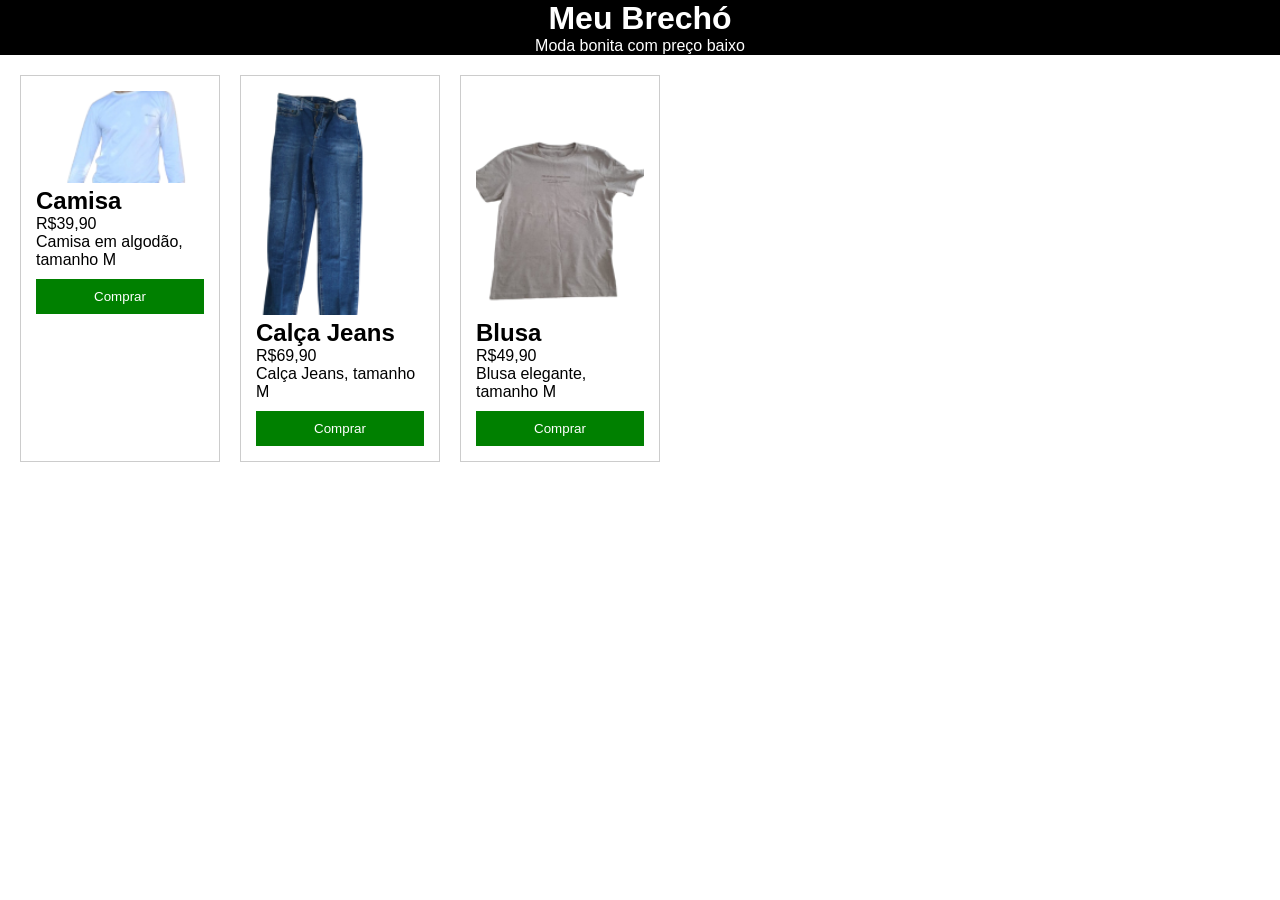
==== index.html @ 6c6f49a9 "Initial commit" ====
<!DOCTYPE html>
<html lang="pt-br">
<head>
    <meta charset="UTF-8">
    <meta name="viewport" content="width=device-width, initial-scale=1.0">
    <link rel="stylesheet" href="style.css">
    <title>Meu-Brechó</title>
</head>

<body>

    <header>
        <h1>Meu Brechó</h1>
        <p>Moda bonita com preço baixo</p>       
    </header>

    <main>
        <section class="produtos">

            <article class="produto">
                <img src="img/camisa.png" alt="">
                <h2>Camisa</h2>
                <p> R$39,90 </p>
                <p>Camisa em algodão, tamanho M</p>

                <button class="btn-comprar">Comprar</button>

            </article>

            <article class="produto">
                <img src="img/calça jeans1.png" alt="">
                <h2>Calça Jeans</h2>
                <p> R$69,90 </p>
                <p>Calça Jeans, tamanho M</p>

                <button class="btn-comprar">Comprar</button>

            </article>

            <article class="produto">
                <img src="img/blusa1.png" alt="">
                <h2>Blusa</h2>
                <p> R$49,90 </p>
                <p>Blusa elegante, tamanho M</p>

                <button class="btn-comprar">Comprar</button>

            </article>

        </section>
    </main>

</body>
</html>
---- style.css ----
*{
    margin: 0;
    padding: 0;
    box-sizing: border-box;
}

body {
    margin: 0;
    font-family: Arial, Helvetica, sans-serif;
}

header {
    background-color: black;
    color: white;
    text-align: center;
}

.produtos {
    padding: 20px;
    display: flex;
    gap: 20px
    ;
}

.produto {
    width: 200px;
    border: 1px solid #ccc;
    padding: 15px;
}
.produto img {
    width: 100%;
}

.btn-comprar {
    background-color: green;
    color: white;
    border: none;
    padding: 10px;

    width: 100%;
    margin-top: 10px;
    cursor: pointer;
}
.btn-comprar:hover {
    background-color: darkgreen;
}
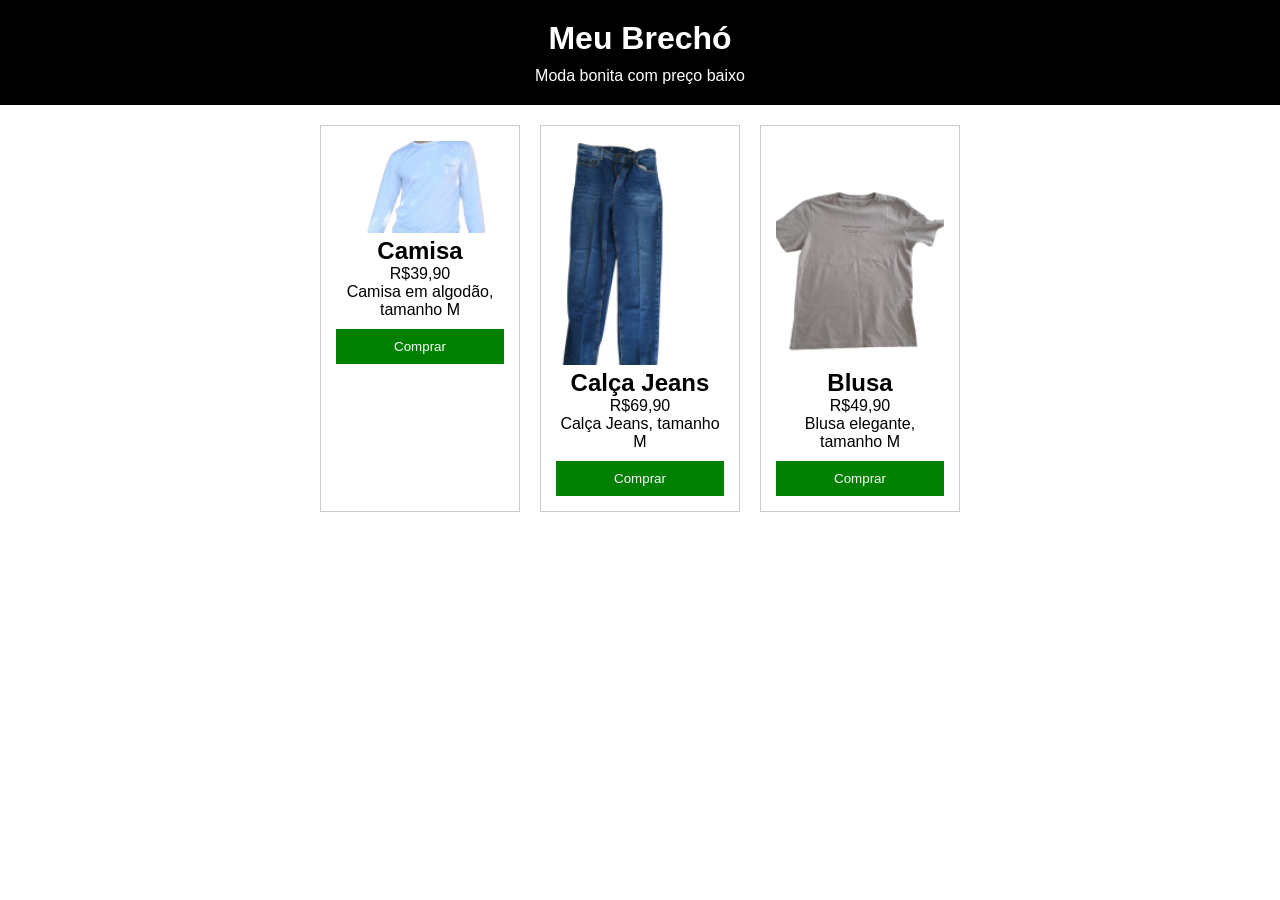
==== commit f39eb9e2: "alteração no codigo" ====
--- a/index.html
+++ b/index.html
@@ -49,6 +49,6 @@
 
         </section>
     </main>
-
+<script src="script.js"></script>
 </body>
 </html>
--- a/style.css
+++ b/style.css
@@ -13,19 +13,24 @@
     background-color: black;
     color: white;
     text-align: center;
+    padding: 20px;
+}
+header p {
+    margin-top: 10px;
 }
 
 .produtos {
     padding: 20px;
     display: flex;
-    gap: 20px
-    ;
+    gap: 20px;
+    justify-content: center;
 }
 
 .produto {
     width: 200px;
     border: 1px solid #ccc;
     padding: 15px;
+    text-align: center;
 }
 .produto img {
     width: 100%;
@@ -36,11 +41,23 @@
     color: white;
     border: none;
     padding: 10px;
-
     width: 100%;
     margin-top: 10px;
     cursor: pointer;
 }
 .btn-comprar:hover {
     background-color: darkgreen;
+}
+
+
+
+
+
+
+
+@media (max-width: 768x) {
+    .produtos {
+        flex-direction: column;
+        align-items: center;
+    }
 }
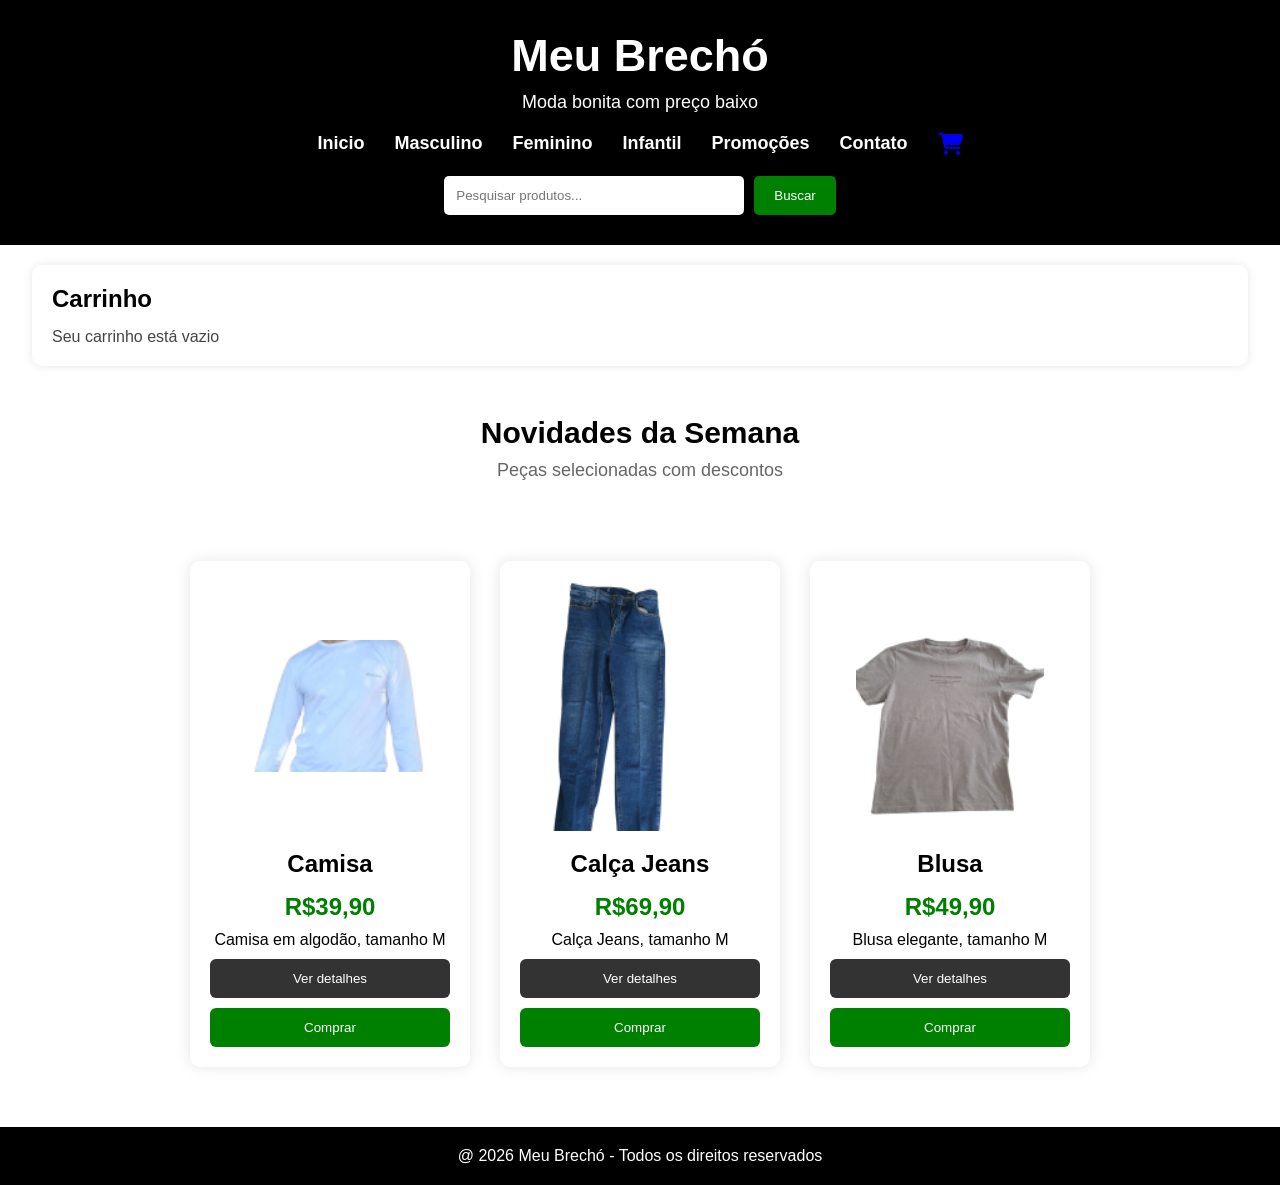
==== commit 65570402: "atualização dos site" ====
--- a/index.html
+++ b/index.html
@@ -4,15 +4,55 @@
     <meta charset="UTF-8">
     <meta name="viewport" content="width=device-width, initial-scale=1.0">
     <link rel="stylesheet" href="style.css">
+
+    <link rel="stylesheet" href="https://cdnjs.cloudflare.com/ajax/libs/font-awesome/6.5.0/css/all.min.css">
+
     <title>Meu-Brechó</title>
 </head>
+
 
 <body>
 
     <header>
         <h1>Meu Brechó</h1>
-        <p>Moda bonita com preço baixo</p>       
+        <p>Moda bonita com preço baixo</p>  
+        
+        <nav>
+            <ul class="menu">
+                <li> <a href="#">Inicio</a> </li>
+                <li> <a href="#">Masculino</a> </li>
+                <li> <a href="#">Feminino</a> </li>
+                <li> <a href="#">Infantil</a> </li>
+                <li> <a href="#">Promoções</a> </li>
+                <li> <a href="#">Contato</a> </li>
+
+                <a href="#">
+                    <i class="fa-solid fa-cart-shopping"></i>
+                </a>
+            </ul>
+        </nav>
+
+        <div class="pesquisar">
+            <input type="text" placeholder="Pesquisar produtos...">
+            <button>Buscar</button>
+        </div>
+
     </header>
+
+    <section class="carrinho">
+        <h2>Carrinho</h2>
+
+        <ul id="lista-carrinho">
+            <li>Seu carrinho está vazio</li>
+        </ul>
+    </section>
+
+
+    <section class="banner">
+        <h2>Novidades da Semana</h2>
+        <p>Peças selecionadas com descontos</p>
+    </section>
+
 
     <main>
         <section class="produtos">
@@ -20,18 +60,22 @@
             <article class="produto">
                 <img src="img/camisa.png" alt="">
                 <h2>Camisa</h2>
-                <p> R$39,90 </p>
+                <p class="preco"> R$39,90 </p>
                 <p>Camisa em algodão, tamanho M</p>
 
-                <button class="btn-comprar">Comprar</button>
+                <button class="btn-detalhes">Ver detalhes</button>
+
+                <button class="btn-comprar">Comprar</button> 
 
             </article>
 
             <article class="produto">
                 <img src="img/calça jeans1.png" alt="">
                 <h2>Calça Jeans</h2>
-                <p> R$69,90 </p>
+                <p class="preco"> R$69,90 </p>
                 <p>Calça Jeans, tamanho M</p>
+
+                <button class="btn-detalhes">Ver detalhes</button>
 
                 <button class="btn-comprar">Comprar</button>
 
@@ -40,8 +84,10 @@
             <article class="produto">
                 <img src="img/blusa1.png" alt="">
                 <h2>Blusa</h2>
-                <p> R$49,90 </p>
+                <p class="preco"> R$49,90 </p>
                 <p>Blusa elegante, tamanho M</p>
+
+                <button class="btn-detalhes">Ver detalhes</button>
 
                 <button class="btn-comprar">Comprar</button>
 
@@ -49,6 +95,26 @@
 
         </section>
     </main>
+
+    <div class="modal">
+        <div class="modal-conteudo">
+            <span class="fechar">&times;</span>
+            <img src="img/camisa.png" alt="Produto">
+            <h2>Camisa</h2>
+            <p class="modal-preco">R$39,90</p>
+            <p>
+                Camisa em algodão premium, confortavel, ideal para o dia dia.
+            </p>
+            <button class="btn-comprar">Comprar agora</button>
+        </div>
+    </div>
+
+
+    <footer>
+        <p>@ 2026 Meu Brechó - Todos os direitos reservados</p>
+    </footer>
+
 <script src="script.js"></script>
+
 </body>
 </html>
--- a/style.css
+++ b/style.css
@@ -13,51 +13,246 @@
     background-color: black;
     color: white;
     text-align: center;
+    padding: 30px;
+}
+header p {
+    margin-top: 10px;
+    font-size: 18px;
+}
+header h1 {
+    font-size: 45px;
+}
+
+nav {
+    margin-top: 20px;    
+}
+
+.menu {
+    list-style: none;
+    display: flex;
+    justify-content: center;
+    gap: 30px;    
+}
+.menu li a {
+    text-decoration: none;
+    color: white;
+    font-size: 18px;
+    font-weight: bold;
+    transition: 0.3s;
+}
+.menu li a:hover {
+    color: #00ff88;
+}
+.menu i {
+    font-size: 22px;
+}
+.menu i:hover {
+    color: #00ff88;
+}
+
+.pesquisar {
+    margin-top: 20px;
+    display: flex;
+    justify-content: center;
+    gap: 10px;    
+}
+.pesquisar input {
+    width: 300px;
+    padding: 12px;
+    border: none;
+    border-radius: 5px;
+    outline: none;
+}
+.pesquisar button {
+    padding: 12px 20px;
+    border: none;
+    background: green;
+    color: white;
+    border-radius: 5px;
+    cursor: pointer;
+}
+.pesquisar button:hover {
+    background: darkgreen;
+}
+
+.produtos {    
+    display: flex;
+    justify-content: center;
+    gap: 30px;
+    padding: 30px;
+    flex-wrap: wrap;
+   
+}
+
+.produto {
+    background: white;
+    width: 280px;
+    border: 12px;
     padding: 20px;
-}
-header p {
-    margin-top: 10px;
-}
-
-.produtos {
-    padding: 20px;
-    display: flex;
-    gap: 20px;
-    justify-content: center;
-}
-
-.produto {
-    width: 200px;
-    border: 1px solid #ccc;
-    padding: 15px;
-    text-align: center;
+    border-radius: 10px;
+    text-align: center;
+    box-shadow: 0 0 15px rgba(0,0,0,0.1);
+    transform: 0.3s;
 }
 .produto img {
     width: 100%;
+    height: 250px;
+    object-fit: contain;
+}
+.produto:hover {
+    transform: translateY(-8px);
+}
+.produto h2 {
+    margin: 15px 0;
+}
+
+.preco {
+    font-size: 24px;
+    font-weight: bold;
+    color: green;
+    margin-bottom: 10px;
 }
 
 .btn-comprar {
     background-color: green;
     color: white;
     border: none;
-    padding: 10px;
-    width: 100%;
-    margin-top: 10px;
-    cursor: pointer;
+    padding: 12px;
+    width: 100%;
+    margin-top: 10px;
+    cursor: pointer;
+    border-radius: 6px;
 }
 .btn-comprar:hover {
     background-color: darkgreen;
 }
-
-
-
-
-
-
-
-@media (max-width: 768x) {
+.btn-detalhes {
+    background: #333;
+    color: white;
+    border: none;
+    padding: 12px;
+    width: 100%;
+    margin-top: 10px;
+    cursor: pointer;
+    border-radius: 6px;
+}
+.btn-detalhes:hover {
+    background: black;
+}
+
+.carrinho {
+    padding: 20px;
+    margin: 20px auto;
+    border-radius: 10px;
+    box-shadow: 0 0 10px rgba(0,0,0,0.1);
+    width: 95%;
+    background-color: white;
+}
+.carrinho h2 {
+    margin-bottom: 15px;    
+}
+
+#lista-carrinho li {
+    color: #444;
+    list-style: none;
+}
+
+.banner {
+    text-align: center;
+    padding: 30px;
+    background: #fff;
+    margin: 20px;
+    border-radius: 10px;
+}
+.banner h2 {
+    font-size: 30px;
+    margin-bottom: 10px;
+}
+.banner p {
+    color: #666;
+    font-size: 18px;
+}
+
+
+.modal {
+    display: none;
+    position: fixed;
+    top: 0;
+    left: 0;
+    width: 100%;
+    height: 100%;
+    background: rgba(0,0,0,0.7);
+}
+.modal-conteudo {
+    background: white;
+    width: 500px;
+    padding: 30px;
+    border-radius: 15px;
+    text-align: center;
+    position: relative;
+    box-shadow: 0 0 20px rgba(0,0,0,0.3);
+}
+.modal-conteudo img {
+    width: 250px;
+    height: 250px;
+    object-fit: contain;
+    margin-bottom: 20px;
+}
+.modal-conteudo h2 {
+    margin-top: 10px;
+    font-size: 28px;
+}
+.modal-preco {
+    color: green;
+    font-size: 28px;
+    font-weight: bold;
+    margin-bottom: 15px;
+}
+.modal-conteudo p {
+    font-size: 16px;
+    color: #555;
+    margin-bottom: 20px;
+}
+
+.fechar {
+    position: absolute;
+    top: 15px;
+    right: 20px;
+    font-size: 30px;
+    cursor: pointer;
+    font-weight: bold;
+}
+.fechar:hover {
+    color: red;
+}
+
+
+
+
+footer {
+    background-color: black;
+    color: white;
+    text-align: center;
+    padding: 20px;
+    margin-top: 30px;
+}
+
+
+
+
+
+
+
+
+
+
+@media (max-width: 768px) {
     .produtos {
         flex-direction: column;
         align-items: center;
     }
+
+    .produto {
+        width: 90%;
+    }
 }
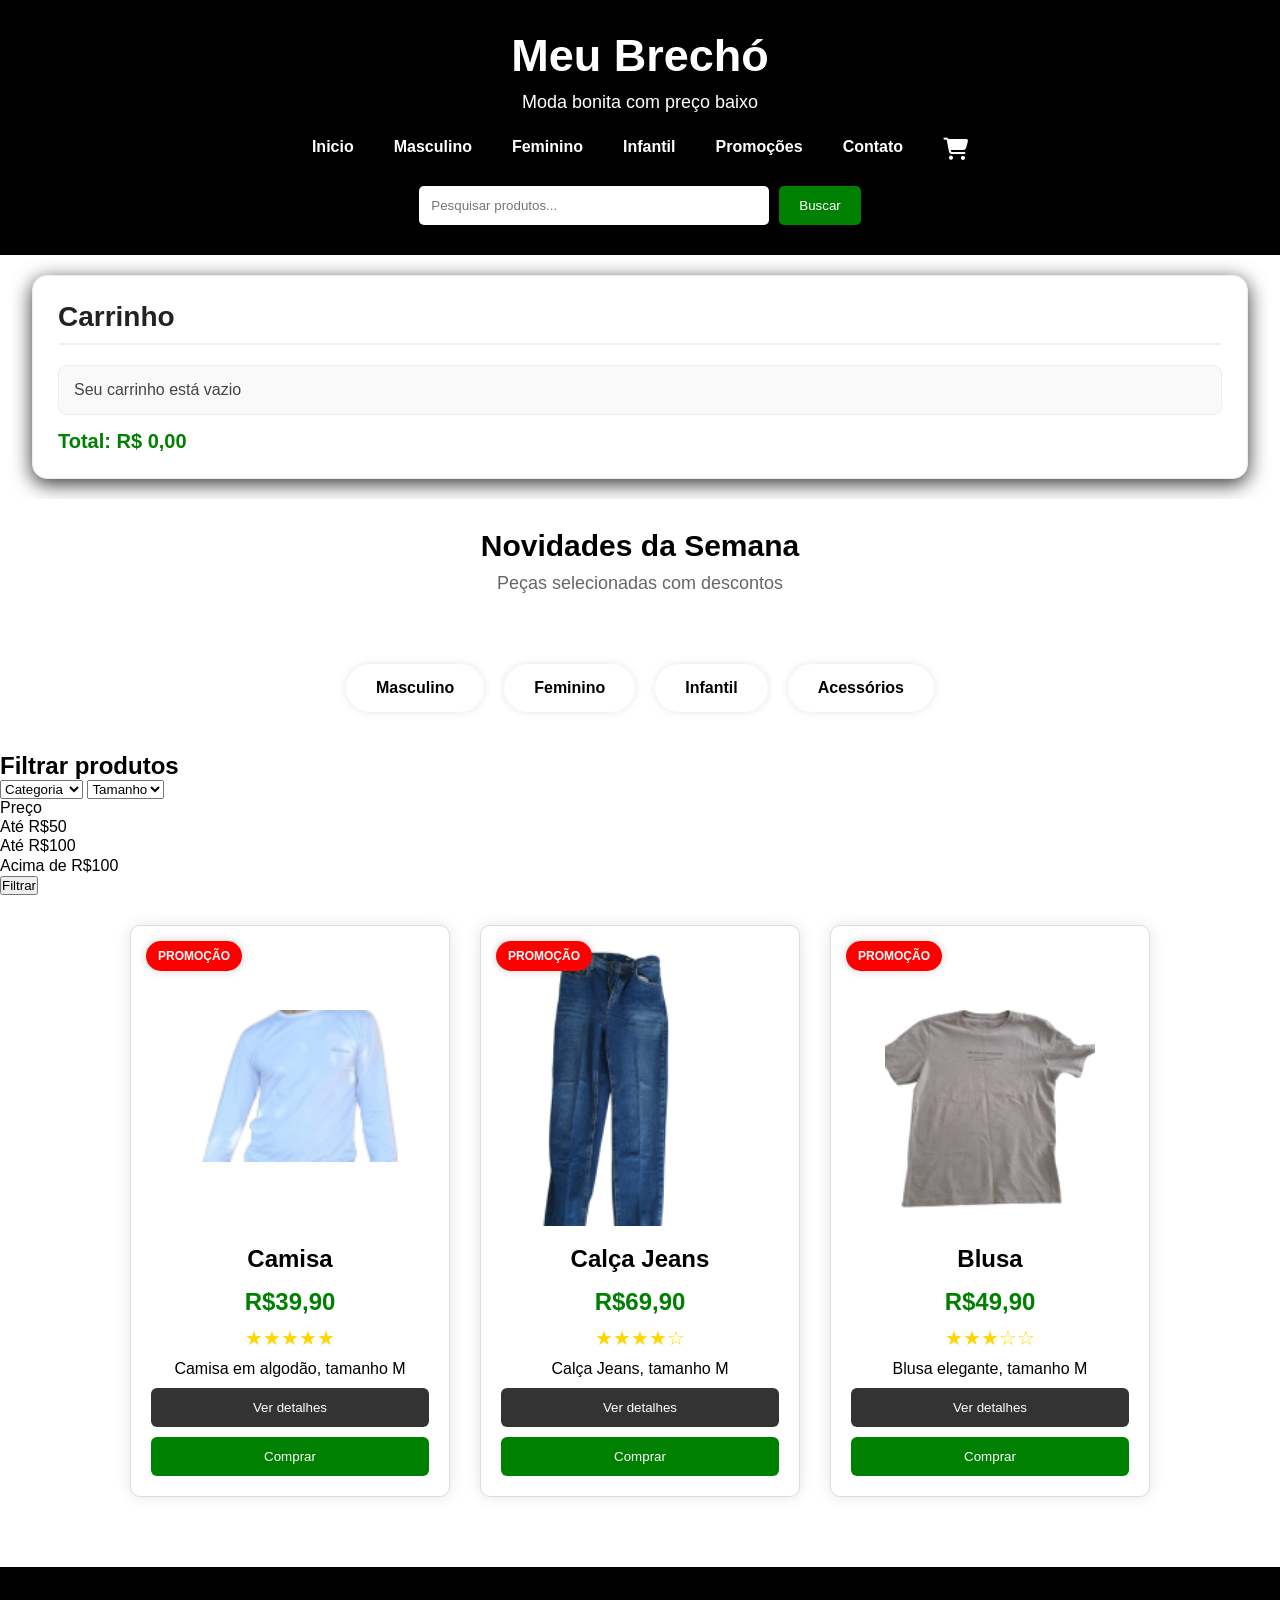
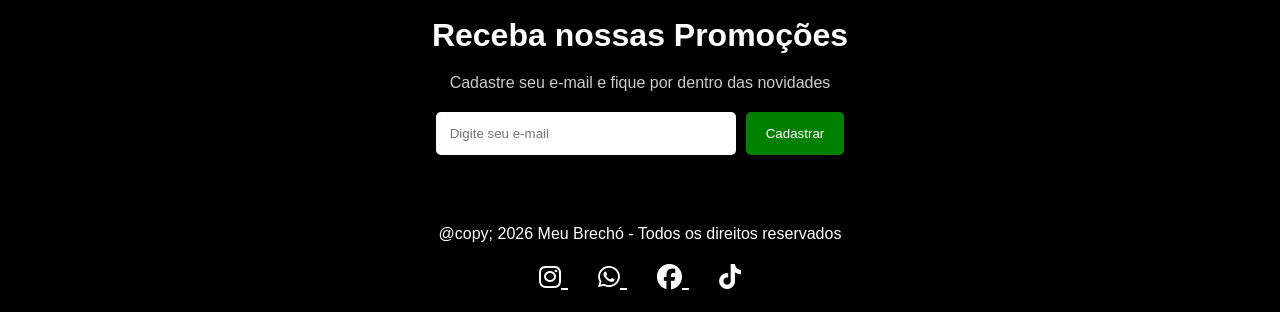
==== commit f21bcc36: "site com nova atualização" ====
--- a/index.html
+++ b/index.html
@@ -26,9 +26,11 @@
                 <li> <a href="#">Promoções</a> </li>
                 <li> <a href="#">Contato</a> </li>
 
-                <a href="#">
-                    <i class="fa-solid fa-cart-shopping"></i>
-                </a>
+                <li>
+                    <a href="#">
+                        <i class="fa-solid fa-cart-shopping"></i>
+                    </a>
+                </li>
             </ul>
         </nav>
 
@@ -45,6 +47,8 @@
         <ul id="lista-carrinho">
             <li>Seu carrinho está vazio</li>
         </ul>
+
+        <p class="total">Total: R$ 0,00</p>
     </section>
 
 
@@ -53,14 +57,63 @@
         <p>Peças selecionadas com descontos</p>
     </section>
 
+    <section class="categorias">
+        <div class="categoria">Masculino</div>
+        <div class="categoria">Feminino</div>
+        <div class="categoria">Infantil</div>
+        <div class="categoria">Acessórios</div>
+    </section>
+
+    <section class="filtros">
+
+        <h2>Filtrar produtos</h2>
+
+        <div class="filtro-box">
+
+            <select>
+                <option>Categoria</option>
+                <option>Masculino</option>
+                <option>Feminino</option>
+                <option>Infantil</option>
+            </select>
+
+            <select>
+                <option>Tamanho</option>
+                <option>P</option>
+                <option>M</option>
+                <option>G</option>
+                <option>GG</option>
+            </select>
+
+            <section>
+                <option>Preço</option>
+                <option>Até R$50</option>
+                <option>Até R$100</option>
+                <option>Acima de R$100</option>
+            </section>
+
+            <button class="btn-filtrar">Filtrar</button>
+
+        </div>
+
+    </section>
+
+
 
     <main>
         <section class="produtos">
 
             <article class="produto">
+
+                <span class="badge">PROMOÇÃO</span>
+
                 <img src="img/camisa.png" alt="">
                 <h2>Camisa</h2>
                 <p class="preco"> R$39,90 </p>
+
+                <div class="avaliacao">
+                    ★★★★★
+                </div>
                 <p>Camisa em algodão, tamanho M</p>
 
                 <button class="btn-detalhes">Ver detalhes</button>
@@ -70,9 +123,17 @@
             </article>
 
             <article class="produto">
+
+                <span class="badge">PROMOÇÃO</span>
+
                 <img src="img/calça jeans1.png" alt="">
                 <h2>Calça Jeans</h2>
                 <p class="preco"> R$69,90 </p>
+
+                 <div class="avaliacao">
+                    ★★★★☆
+                </div>
+
                 <p>Calça Jeans, tamanho M</p>
 
                 <button class="btn-detalhes">Ver detalhes</button>
@@ -82,9 +143,17 @@
             </article>
 
             <article class="produto">
+
+                <span class="badge">PROMOÇÃO</span>
+
                 <img src="img/blusa1.png" alt="">
                 <h2>Blusa</h2>
                 <p class="preco"> R$49,90 </p>
+
+                 <div class="avaliacao">
+                    ★★★☆☆
+                </div>
+
                 <p>Blusa elegante, tamanho M</p>
 
                 <button class="btn-detalhes">Ver detalhes</button>
@@ -110,8 +179,28 @@
     </div>
 
 
+    <section class="newsletter">
+        <h2>Receba nossas Promoções</h2>
+        <p>Cadastre seu e-mail e fique por dentro das novidades</p>
+
+        <div class="newsletter-box">
+            <input type="email" placeholder="Digite seu e-mail">
+            <button>Cadastrar</button>            
+        </div>
+
+    </section>
+
+
     <footer>
-        <p>@ 2026 Meu Brechó - Todos os direitos reservados</p>
+        <p>@copy; 2026 Meu Brechó - Todos os direitos reservados</p>
+
+        <div class="redes-sociais">
+            <a href="#"> <i class="fa-brands fa-instagram"></i> </a>
+            <a href="#"> <i class="fa-brands fa-whatsapp"></i> </a>
+            <a href="#"> <i class="fa-brands fa-facebook"></i> </a>
+            <a href="#"> <i class="fa-brands fa-tiktok"></i> </a>
+        </div>
+
     </footer>
 
 <script src="script.js"></script>
--- a/style.css
+++ b/style.css
@@ -31,12 +31,13 @@
     list-style: none;
     display: flex;
     justify-content: center;
-    gap: 30px;    
+    gap: 40px;  
+    margin: 25px;  
 }
 .menu li a {
     text-decoration: none;
     color: white;
-    font-size: 18px;
+    font-size: 16px;
     font-weight: bold;
     transition: 0.3s;
 }
@@ -57,7 +58,7 @@
     gap: 10px;    
 }
 .pesquisar input {
-    width: 300px;
+    width: 350px;
     padding: 12px;
     border: none;
     border-radius: 5px;
@@ -86,17 +87,18 @@
 
 .produto {
     background: white;
-    width: 280px;
-    border: 12px;
+    position: relative;
+    width: 320px;
+    border: 1px solid #ddd;
     padding: 20px;
     border-radius: 10px;
     text-align: center;
     box-shadow: 0 0 15px rgba(0,0,0,0.1);
-    transform: 0.3s;
+    transition: 0.3s;
 }
 .produto img {
     width: 100%;
-    height: 250px;
+    height: 280px;
     object-fit: contain;
 }
 .produto:hover {
@@ -104,6 +106,64 @@
 }
 .produto h2 {
     margin: 15px 0;
+}
+
+.badge {
+    position: absolute;
+    top: 15px;
+    left: 15px;
+    background: red;
+    color: white;
+    padding: 8px 12px;
+    font-size: 12px;
+    font-weight: bold;
+    border-radius: 20px;
+    box-shadow: 0 0 8px rgba(0,0,0,0.2);
+}
+
+.avaliacao {
+    color: gold;
+    font-size: 20px;
+    margin-bottom: 10px;
+}
+
+.newsletter {
+    background: black;
+    color: white;
+    text-align: center;
+    padding: 50px 20px;
+    margin-top: 40px;
+}
+.newsletter h2 {
+    font-size: 32px;
+    margin-bottom: 20px;
+}
+.newsletter p {
+    margin-bottom: 20px;
+    color: #ccc;
+}
+.newsletter-box {
+    display: flex;
+    justify-content: center;
+    gap: 10px;
+    flex-wrap: wrap;
+}
+.newsletter-box input {
+    width: 300px;
+    padding: 14px;
+    border: none;
+    border-radius: 5px;
+}
+.newsletter-box button {
+    padding: 14px 20px;
+    border: none;
+    background: green;
+    color: white;
+    border-radius: 5px;
+    cursor: pointer;
+}
+.newsletter-box button:hover {
+    background: darkgreen;
 }
 
 .preco {
@@ -141,20 +201,43 @@
 }
 
 .carrinho {
-    padding: 20px;
+    padding: 25px;
     margin: 20px auto;
-    border-radius: 10px;
-    box-shadow: 0 0 10px rgba(0,0,0,0.1);
+    border-radius: 15px;
+    box-shadow: 0 5px 20px rgba(0,0,0,0.8);
     width: 95%;
-    background-color: white;
+    background: white;
+    border: 1px solid #eee;
 }
 .carrinho h2 {
-    margin-bottom: 15px;    
+    margin-bottom: 20px;    
+    font-size: 28px;
+    color: #222;
+    border-bottom: 2px solid #f2f2f2;
+    padding-bottom: 10px;
+}
+
+#lista-carrinho {
+    display: flex;
+    flex-direction: column;
+    gap: 12px;
 }
 
 #lista-carrinho li {
     color: #444;
     list-style: none;
+    padding: 15px;
+    background: #f9f9f9;
+    border-radius: 8px;
+    border: 1px solid #eee;
+    font-size: 16px;
+}
+
+.total {
+    margin-top: 15px;
+    font-size: 20px;
+    font-weight: bold;
+    color: green;
 }
 
 .banner {
@@ -171,6 +254,29 @@
 .banner p {
     color: #666;
     font-size: 18px;
+}
+
+.categoria {
+    background: white;
+    padding: 15px 30px;
+    border-radius: 30px;
+    font-weight: bold;
+    cursor: pointer;
+    box-shadow: 0 0 8px rgba(0,0,0,0.1);
+    transition: 0.3s;
+}
+.categoria:hover {
+    background: black;
+    color: white;
+    transform: scale(1.05);
+}
+.categorias {
+    display: flex;
+    justify-content: center;
+    gap: 20px;
+    padding: 20px;
+    flex-wrap: wrap;
+    margin-bottom: 20px;
 }
 
 
@@ -182,35 +288,44 @@
     width: 100%;
     height: 100%;
     background: rgba(0,0,0,0.7);
+   
+    justify-content: center;
+    align-items: center;
+
+    padding: 20px;
 }
 .modal-conteudo {
     background: white;
-    width: 500px;
-    padding: 30px;
-    border-radius: 15px;
-    text-align: center;
-    position: relative;
-    box-shadow: 0 0 20px rgba(0,0,0,0.3);
+    width: 90%;
+    max-width: 500px;
+    padding: 35px;
+    border-radius: 20px;
+    text-align: center;
+    position: relative;  
+    box-shadow: 0 10px 30px rgba(0,0,0,0.25);      
 }
 .modal-conteudo img {
-    width: 250px;
-    height: 250px;
+    width: 100%;
+    max-width: 280px;
+    height: 280px;
     object-fit: contain;
     margin-bottom: 20px;
 }
 .modal-conteudo h2 {
     margin-top: 10px;
-    font-size: 28px;
+    font-size: 32px;
+    color: #222;
 }
 .modal-preco {
     color: green;
-    font-size: 28px;
-    font-weight: bold;
-    margin-bottom: 15px;
+    font-size: 32px;
+    font-weight: bold;
+    margin-bottom: 15px 0;
 }
 .modal-conteudo p {
-    font-size: 16px;
-    color: #555;
+    font-size: 17px;
+    color: #666;
+    line-height: 1.6;
     margin-bottom: 20px;
 }
 
@@ -218,12 +333,14 @@
     position: absolute;
     top: 15px;
     right: 20px;
-    font-size: 30px;
-    cursor: pointer;
-    font-weight: bold;
+    font-size: 32px;
+    cursor: pointer;
+    font-weight: bold;
+    color: #444;
 }
 .fechar:hover {
     color: red;
+    transform: scale(1.2);
 }
 
 
@@ -234,7 +351,19 @@
     color: white;
     text-align: center;
     padding: 20px;
-    margin-top: 30px;
+    margin-top: 0px;
+}
+.redes-sociais {
+    margin-top: 20px;
+}
+.redes-sociais a {
+    color: white;
+    font-size: 25px;
+    margin: 0 15px;
+    transition: 0.3s;
+}
+.redes-sociais a:hover {
+    color: #00ff88;
 }
 
 
@@ -255,4 +384,56 @@
     .produto {
         width: 90%;
     }
-}+}
+
+
+@media (max-width: 600px) {
+
+    .modal-conteudo {
+        width: 95;
+        padding: 20px;
+        border-radius: 15px;
+    }
+
+    .modal-conteudo img {
+        width: 100%;
+        max-width: 220px;
+        height: 220px;
+    }
+
+    .modal-conteudo h2 {
+        font-size: 24px;
+    }
+
+    .modal-conteudo p {
+        font-size: 15px;
+        line-height: 1.5;
+    }
+
+    .btn-comprar {
+        padding: 14px;
+        font-size: 16px;
+    }
+
+    .fechar {
+        font-size: 28px;
+        top: 10px;
+        right: 15px;
+    }
+}
+
+
+
+
+
+ @keyframes aparecer {
+        from {
+            opacity: 0;
+            transform: scale(0.8);
+        }
+
+        to {
+            opacity: 1;
+            transform: scale(1);
+        }
+    }
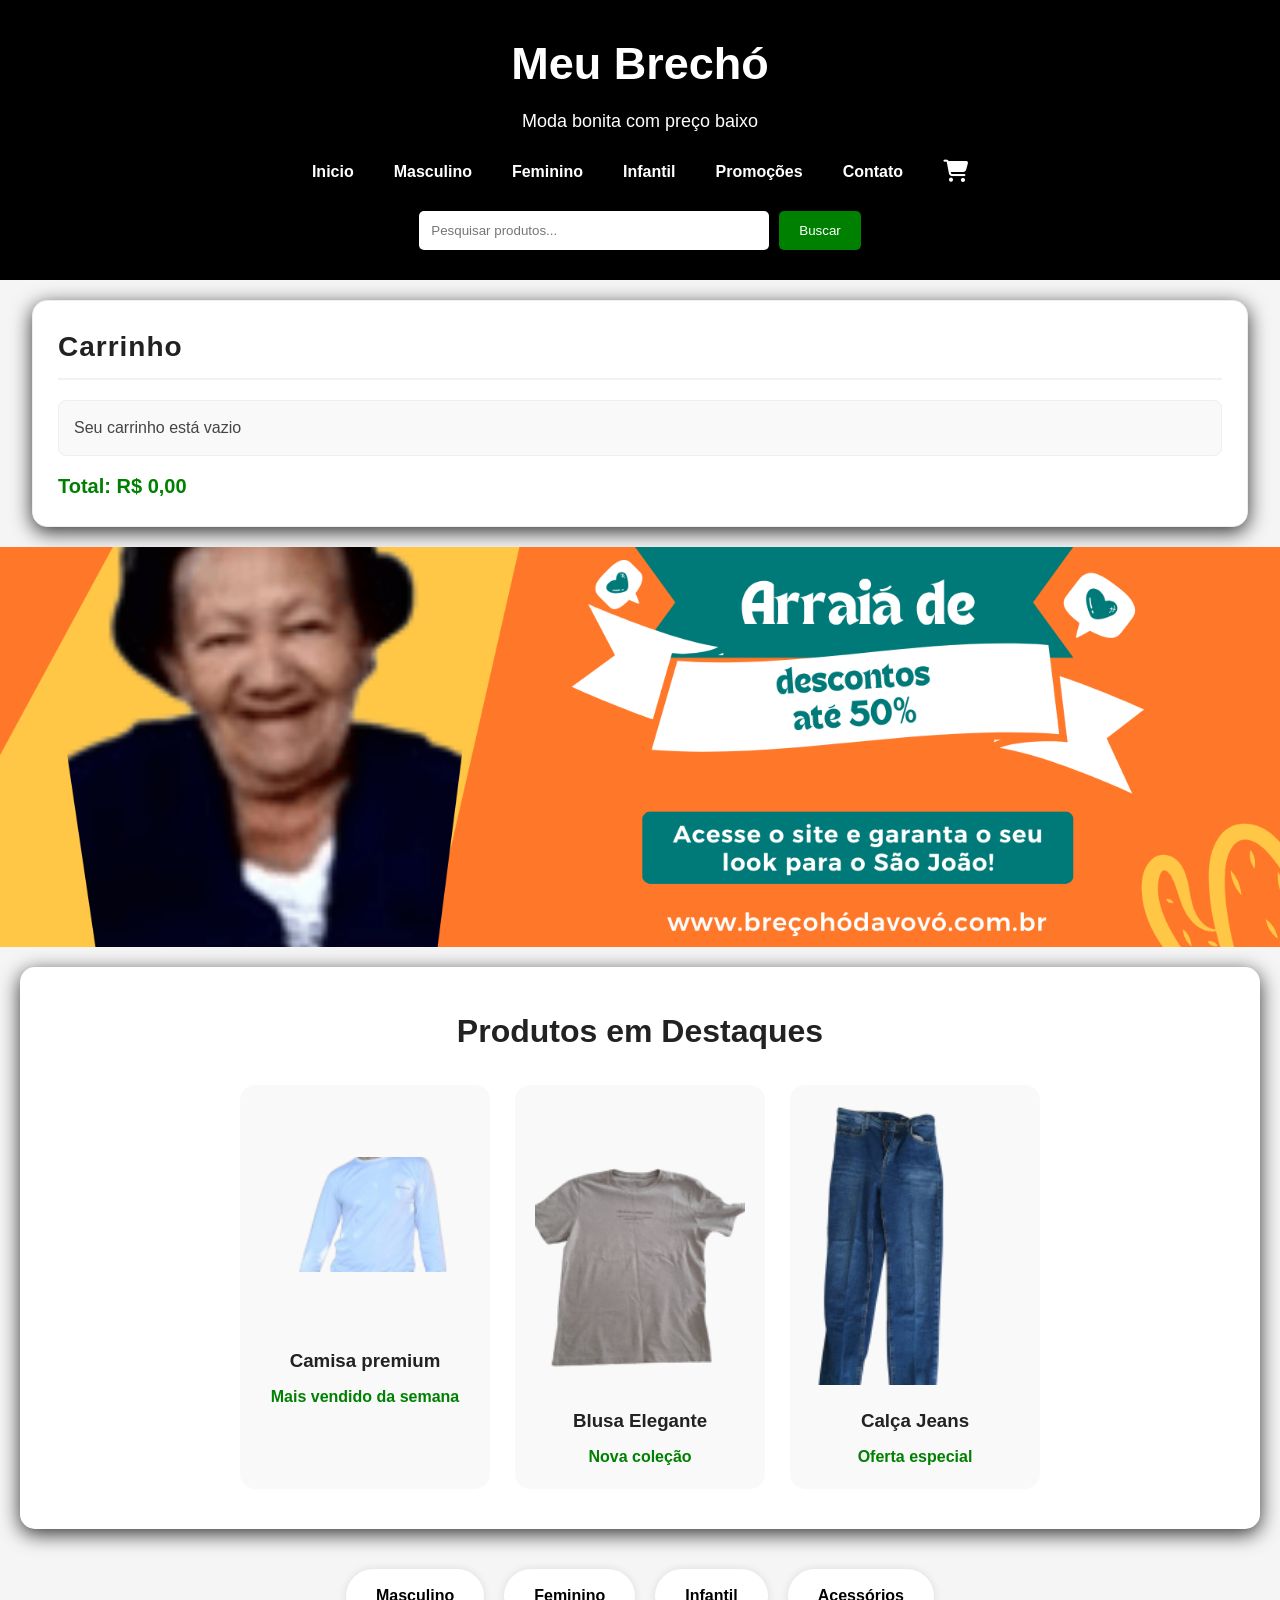
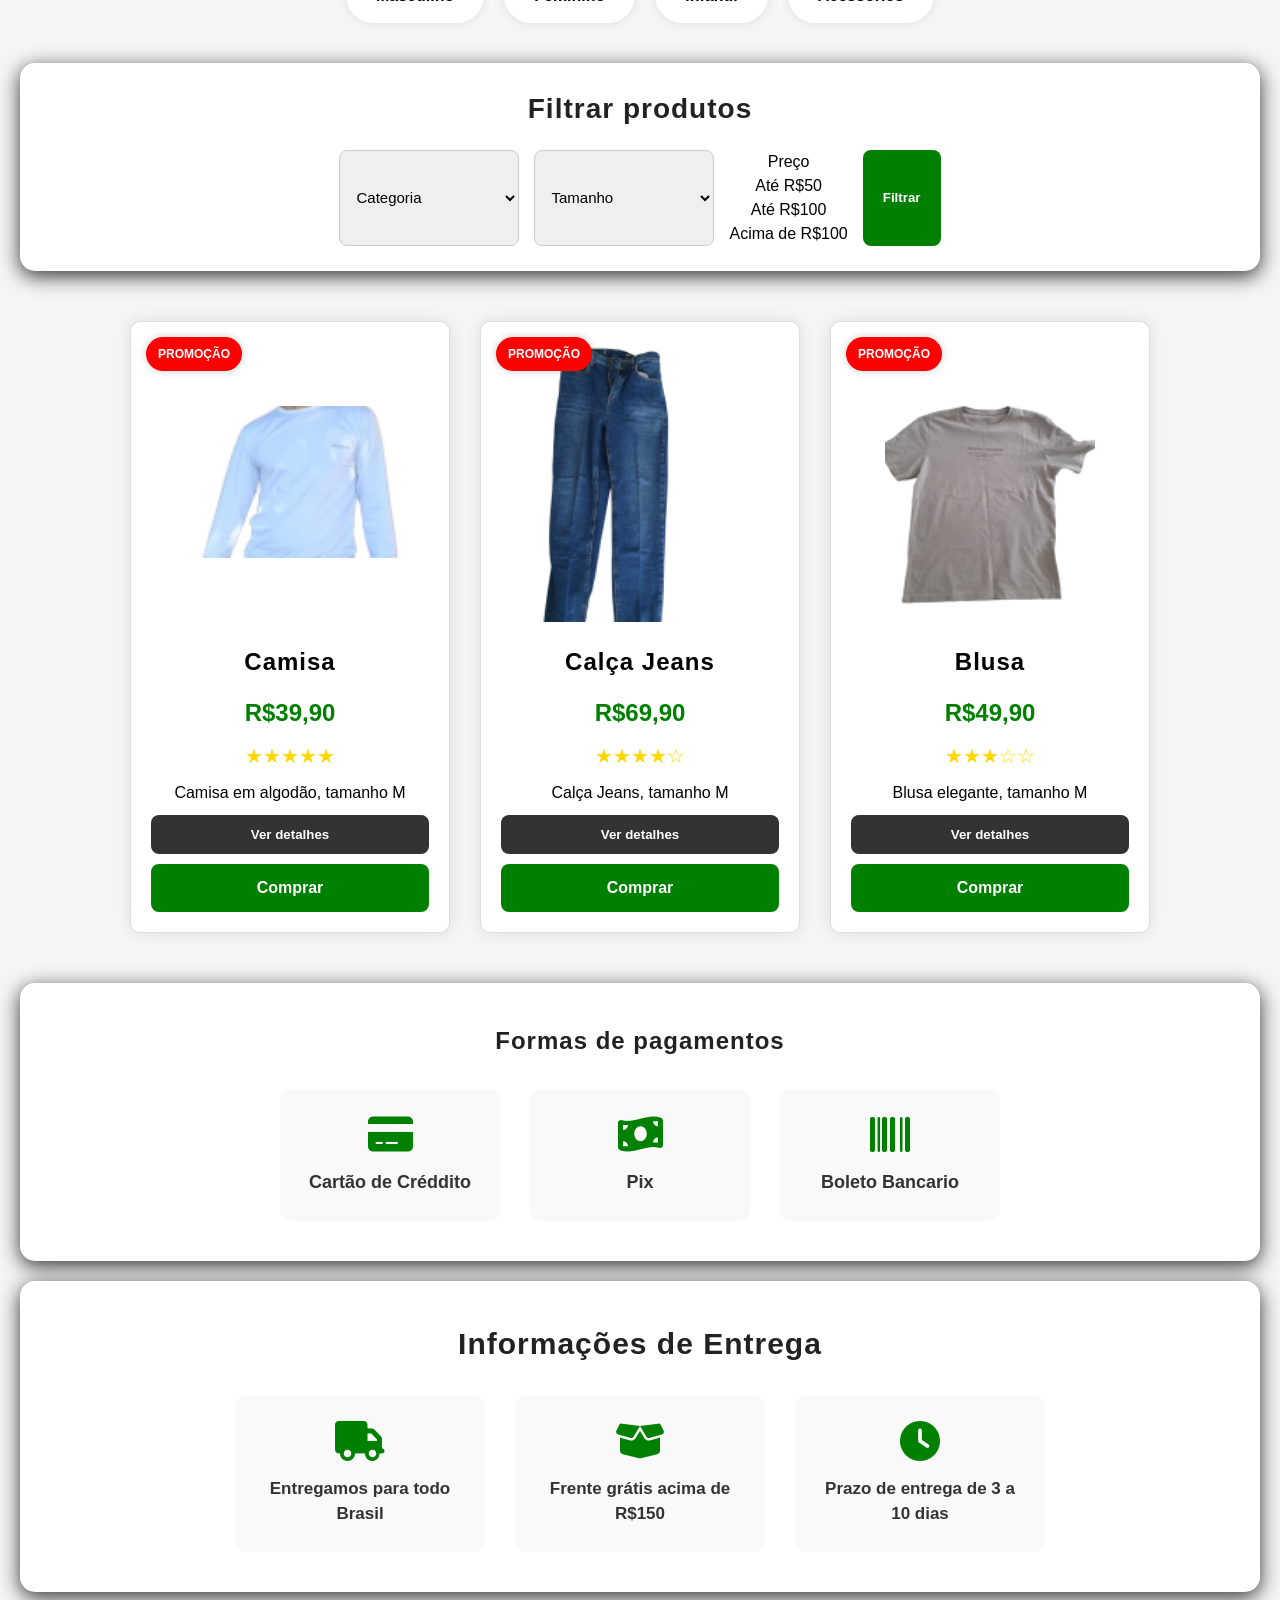
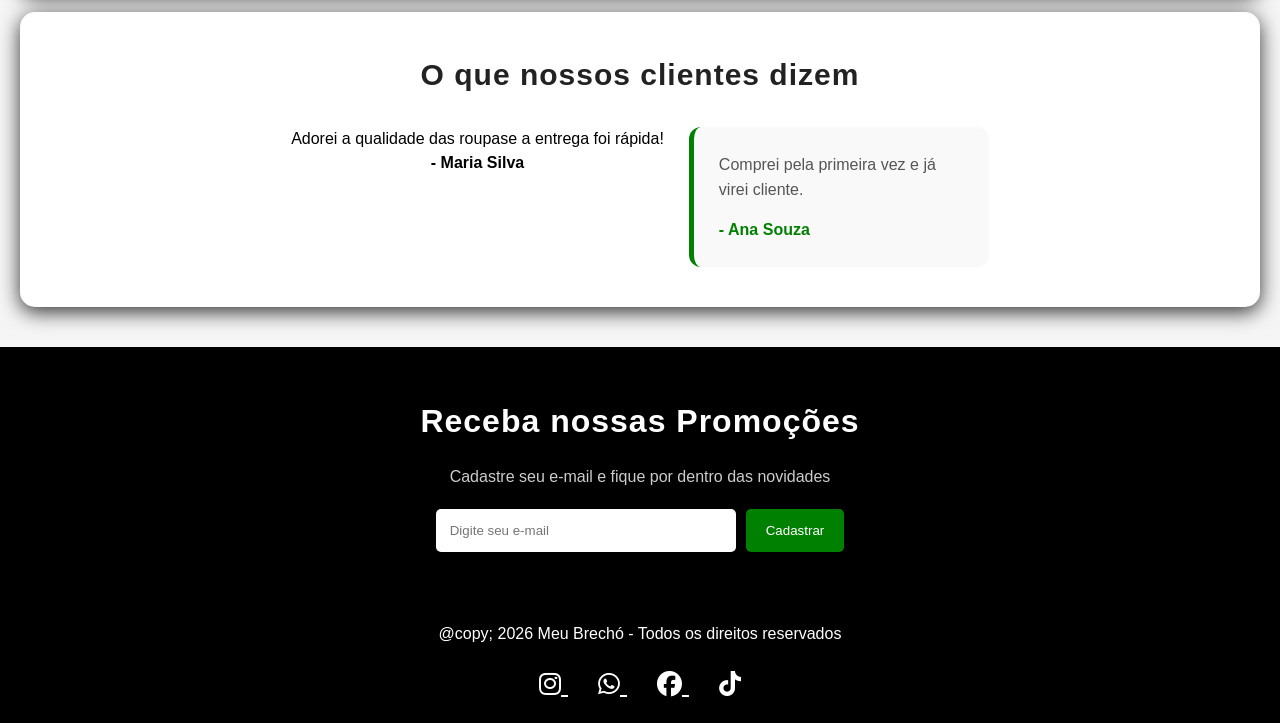
==== commit 77967101: "att 27 de junho" ====
--- a/index.html
+++ b/index.html
@@ -30,16 +30,20 @@
                     <a href="#">
                         <i class="fa-solid fa-cart-shopping"></i>
                     </a>
+
                 </li>
+
             </ul>
         </nav>
 
         <div class="pesquisar">
             <input type="text" placeholder="Pesquisar produtos...">
+
             <button>Buscar</button>
         </div>
 
-    </header>
+    </header>    
+    
 
     <section class="carrinho">
         <h2>Carrinho</h2>
@@ -53,9 +57,44 @@
 
 
     <section class="banner">
-        <h2>Novidades da Semana</h2>
-        <p>Peças selecionadas com descontos</p>
-    </section>
+
+        <div class="slides">
+
+            <img src="img/banner1.png" class="slide ativo" alt="Banner 1">
+            <img src="img/banner2.png" class="slede" alt="Banner 2">
+            <img src="img/banner3.png" class="slede" alt="Banner 3"> 
+            <img src="img/1.png" class="slide" alt="Banner 4">           
+
+        </div>       
+        
+    </section>
+
+    <section class="destaques">
+        <h2>Produtos em Destaques</h2>
+        <div class="destaques-box">
+
+            <div class="destaque-item">
+                <img src="img/camisa.png" alt="Camisa">
+                <h3>Camisa premium</h3>
+                <p>Mais vendido da semana</p>
+            </div>
+
+            <div class="destaque-item">
+                <img src="img/blusa1.png" alt="Blusa">
+                <h3>Blusa Elegante</h3>
+                <p>Nova coleção</p>
+            </div>
+
+            <div class="destaque-item">
+                <img src="img/calça jeans1.png" alt="Calça Jeans">
+                <h3>Calça Jeans</h3>
+                <p>Oferta especial</p>
+            </div>
+
+        </div>
+    </section>
+
+
 
     <section class="categorias">
         <div class="categoria">Masculino</div>
@@ -103,7 +142,7 @@
     <main>
         <section class="produtos">
 
-            <article class="produto">
+            <article class="produto" data-id="1">
 
                 <span class="badge">PROMOÇÃO</span>
 
@@ -118,11 +157,12 @@
 
                 <button class="btn-detalhes">Ver detalhes</button>
 
-                <button class="btn-comprar">Comprar</button> 
+                
+                <a href="carrinho.html" class="btn-comprar">Comprar</a>
 
             </article>
 
-            <article class="produto">
+            <article class="produto" data-id="2">
 
                 <span class="badge">PROMOÇÃO</span>
 
@@ -138,11 +178,11 @@
 
                 <button class="btn-detalhes">Ver detalhes</button>
 
-                <button class="btn-comprar">Comprar</button>
+                <a href="carrinho.html" class="btn-comprar">Comprar</a>
 
             </article>
 
-            <article class="produto">
+            <article class="produto" data-id="3">
 
                 <span class="badge">PROMOÇÃO</span>
 
@@ -158,12 +198,90 @@
 
                 <button class="btn-detalhes">Ver detalhes</button>
 
-                <button class="btn-comprar">Comprar</button>
+                <a href="carrinho.html" class="btn-comprar">Comprar</a>
 
             </article>
 
         </section>
     </main>
+
+
+    <section class="pagamentos">
+
+        <h2>Formas de pagamentos</h2>
+
+        
+        <div class="pagamento-box">
+
+            <div class="pagamento-item">
+                <i class="fa-solid fa-credit-card"></i>
+                <p>Cartão de Créddito</p>
+            </div>
+
+            <div class="pagamento-item">
+                <i class="fa-solid fa-money-bill-wave"></i>
+                <p>Pix</p>
+            </div>
+
+            <div class="pagamento-item">
+                <i class="fa-solid fa-barcode"></i>
+                <p>Boleto Bancario</p>
+            </div>
+
+
+
+        </div>
+
+    </section>
+
+
+    <section class="entrega">
+
+        <h2>Informações de Entrega</h2>
+
+        <div class="entrega-box">
+
+            <div class="entrega-item">
+                <i class="fa-solid fa-truck"></i>
+                <p>Entregamos para todo Brasil</p>
+            </div>
+
+            <div class="entrega-item">
+                <i class="fa-solid fa-box-open"></i>
+                <p>Frente grátis acima de R$150</p>
+            </div>
+
+            <div class="entrega-item">
+                <i class="fa-solid fa-clock"></i>
+                <p>Prazo de entrega de 3 a 10 dias</p>
+            </div>
+
+        </div>
+
+    </section>
+
+
+    <section class="depoimentos">
+
+        <h2>O que nossos clientes dizem</h2>
+
+        <div class="depoimentos-box">
+
+            <div depoimento-item>
+                <p>Adorei a qualidade das roupase a entrega foi rápida!</p>
+                <h4>- Maria Silva</h4>
+            </div>
+
+            <div class="depoimento-item">
+                <p>Comprei pela primeira vez e já virei cliente.</p>
+                <h4>- Ana Souza</h4>
+            </div>
+
+        </div>
+
+    </section>
+
+
 
     <div class="modal">
         <div class="modal-conteudo">
--- a/style.css
+++ b/style.css
@@ -7,6 +7,9 @@
 body {
     margin: 0;
     font-family: Arial, Helvetica, sans-serif;
+
+    background: #f5f5f5;
+    line-height: 1.5;
 }
 
 header {
@@ -102,9 +105,12 @@
     object-fit: contain;
 }
 .produto:hover {
-    transform: translateY(-8px);
+    transform: translateY(-8px) scale(1.02);
 }
 .produto h2 {
+    font-weight: bold;
+    letter-spacing: 1px;
+
     margin: 15px 0;
 }
 
@@ -135,6 +141,9 @@
     margin-top: 40px;
 }
 .newsletter h2 {
+    font-weight: bold;
+    letter-spacing: 1px;
+
     font-size: 32px;
     margin-bottom: 20px;
 }
@@ -174,6 +183,11 @@
 }
 
 .btn-comprar {
+
+    display: block;
+    text-decoration: none;
+    text-align: center;
+
     background-color: green;
     color: white;
     border: none;
@@ -181,7 +195,9 @@
     width: 100%;
     margin-top: 10px;
     cursor: pointer;
-    border-radius: 6px;
+    border-radius: 8px;
+    font-weight: bold;
+    transition: 0.3s;
 }
 .btn-comprar:hover {
     background-color: darkgreen;
@@ -194,7 +210,9 @@
     width: 100%;
     margin-top: 10px;
     cursor: pointer;
-    border-radius: 6px;
+    border-radius: 8px;
+    font-weight: bold;
+    transition: 0.3s;
 }
 .btn-detalhes:hover {
     background: black;
@@ -215,6 +233,9 @@
     color: #222;
     border-bottom: 2px solid #f2f2f2;
     padding-bottom: 10px;
+
+    font-weight: bold;
+    letter-spacing: 1px;
 }
 
 #lista-carrinho {
@@ -241,20 +262,51 @@
 }
 
 .banner {
-    text-align: center;
-    padding: 30px;
-    background: #fff;
-    margin: 20px;
-    border-radius: 10px;
-}
-.banner h2 {
-    font-size: 30px;
-    margin-bottom: 10px;
-}
-.banner p {
-    color: #666;
-    font-size: 18px;
-}
+    width: 100%;
+    height: 400px;
+    overflow: hidden;
+    position: relative;  
+}
+
+.slides {   
+   width: 100%;
+   height: 100%;
+   position: relative;
+}
+.slide {
+    width: 100%;
+    height: 100%;
+    object-fit: cover;
+    position: absolute;
+    opacity: 0;
+    transition: opacity 1s ease-in-out;
+}
+.slide.ativo {
+    opacity: 1;
+}
+
+.slide img {
+    width: calc(100% / 3);
+    height: 100%;
+    object-fit: cover;
+}
+
+@keyframes slideBanner {
+    0%, 30% {
+        transform: translateX(0);
+    }
+    35%, 60% {
+        transform: translateX(-33.333%);
+    }
+    38% {
+        transform: translateX(-100%);
+    }  
+    65%, 100% {
+        transform: translateX(-66.666%);
+    }   
+}
+
+
 
 .categoria {
     background: white;
@@ -315,6 +367,9 @@
     margin-top: 10px;
     font-size: 32px;
     color: #222;
+
+    font-weight: bold;
+    letter-spacing: 1px;
 }
 .modal-preco {
     color: green;
@@ -353,6 +408,10 @@
     padding: 20px;
     margin-top: 0px;
 }
+
+footer p {
+    margin-bottom: 15px;
+}
 .redes-sociais {
     margin-top: 20px;
 }
@@ -365,6 +424,412 @@
 .redes-sociais a:hover {
     color: #00ff88;
 }
+
+.filtros {
+    background: white;
+    padding: 25px;
+    margin: 20px;
+    border-radius: 15px;
+    box-shadow: 0 5px 20px rgba(0,0,0,0.8);
+    text-align: center;
+}
+.filtros h2 {
+    font-size: 28px;
+    margin-bottom: 20px;
+    color: #222;
+
+    font-weight: bold;
+    letter-spacing: 1px;
+}
+.filtro-box {
+    display: flex;
+    justify-content: center;
+    gap: 15px;
+    flex-wrap: wrap;
+}
+.filtro-box select {
+    width: 180px;
+    padding: 12px;
+    border: 1px solid #ccc;
+    border-radius: 8px;
+    outline: none;
+    font-size: 15px;
+    cursor: pointer;
+    transition: 0.3s;
+}
+.filtro-box select:hover {
+    border-color: green;
+}
+
+.btn-filtrar {
+    background: green;
+    color: white;
+    border: none;
+    padding: 12px 20px;
+    border-radius: 8px;
+    cursor: pointer;
+    font-weight: bold;
+    transition: 0.3s;
+}
+.btn-filtrar:hover {
+    background: darkgreen;
+}
+
+.pagamentos {
+    background: white;
+    padding: 40px;
+    margin: 20px;
+    border-radius: 15px;
+    text-align: center;
+    box-shadow: 0 5px 20px rgba(0,0,0,0.8);    
+}
+.pagamentos h2 {
+    font-family: 30px;
+    margin-bottom: 30px;
+    color: #222;
+
+    font-weight: bold;
+    letter-spacing: 1px;
+}
+.pagamento-box {
+    display: flex;
+    justify-content: center;
+    gap: 30px;
+    flex-wrap: wrap;
+}
+.pagamento-item {
+    background: #f9f9f9;
+    padding: 25px;
+    width: 220px;
+    border-radius: 12px;
+    transition: 0.3s;
+    cursor: pointer;
+}
+.pagamento-item:hover {
+    transform: translateY(-5px);
+    box-shadow: 0 5px 15px rgba(0,0,0,0.1);
+}
+.pagamento-item i {
+    font-size: 40px;
+    color: green;
+    margin-bottom: 15px;
+}
+.pagamento-item p {
+    font-size: 18px;
+    font-weight: bold;
+    color: #333;
+}
+
+.entrega {
+    background: white;
+    padding: 40px 20px;
+    margin: 20px;
+    border-radius: 15px;
+    text-align: center;
+    box-shadow: 0 5px 20px rgba(0,0,0,0.8);
+}
+.entrega h2 {
+    font-size: 30px;
+    margin-bottom: 30px;
+    color: #222;
+
+    font-weight: bold;
+    letter-spacing: 1px;
+}
+.entrega-box {
+    display: flex;
+    justify-content: center;
+    gap: 30px;
+    flex-wrap: wrap;
+}
+.entrega-item {
+    background: #f9f9f9;
+    padding: 25px;
+    width: 250px;
+    border-radius: 12px;
+    transition: 0.3s;
+}
+.entrega-item:hover {
+    transform: translateY(-5px);
+    box-shadow: 0 5px 15px rgba(0,0,0,0.1);
+}
+.entrega-item i {
+    font-size: 40px;
+    color: green;
+    margin-bottom: 15px;
+}
+.entrega-item p {
+    font-size: 17px;
+    font-weight: bold;
+    color: #333;
+}
+
+.depoimentos {
+    background: white;
+    padding: 40px 20px;
+    margin: 20px;
+    border-radius: 15px;
+    text-align: center;
+    box-shadow: 0 5px 20px rgba(0,0,0,0.8);    
+}
+.depoimentos h2 {
+    font-size: 30px;
+    margin-bottom: 30px;
+    color: #222;
+
+    font-weight: bold;
+    letter-spacing: 1px;
+}
+.depoimentos-box {
+    display: flex;
+    justify-content: center;
+    gap: 25px;
+    flex-wrap: wrap;
+}
+.depoimento-item {
+    background: #f9f9f9;
+    padding: 25px;
+    width: 300px;
+    border-radius: 12px;
+    border-left: 5px solid green;
+    text-align: left;
+    transition: 0.3s;
+}
+.depoimento-item:hover {
+    transform: translateY(-5px);
+    box-shadow: 0 5px 15px regba(0,0,0,0.1);
+}
+.depoimento-item p {
+    font-size: 16px;
+    color: #555;
+    margin-bottom: 15px;
+    line-height: 1.6;
+}
+.depoimento-item h4 {
+    color: green;
+    font-size: 16px;
+}
+
+
+
+
+.pagina-carrinho {
+    padding: 40px 20px;
+    max-width: 1000px;
+    margin: auto;
+}
+.pagina-carrinho h2 {
+    text-align: center;
+    margin-bottom: 30px;
+    font-size: 32px;
+
+    font-weight: bold;
+    letter-spacing: 1px;
+}
+.item-carrinho {
+    background: white;
+    display: flex;
+    align-items: center;
+    gap: 20px;
+    padding: 20px;
+    margin-bottom: 20px;
+    border-radius: 15px;
+    box-shadow: 0 5px 20px rgba(0,0,0,0.8);
+}
+.item-carrinho img {
+    width: 120px;
+    height: 120px;
+    object-fit: contain;
+}
+.info-carrinho {
+    flex: 1;
+}
+.info-carrinho h3 {
+    margin-bottom: 10px;
+}
+.btn-remover {
+    background: red;
+    color: white;
+    border: none;
+    padding: 12px 20px;
+    border-radius: 8px;
+    font-weight: bold;
+    transition: 0.3s;
+    cursor: pointer;
+}
+.btn-remover:hover {
+    background: darkred;
+}
+.resumo-carrinho h3 {
+    margin-bottom: 20px;
+    font-size: 28px;    
+}
+.btn-finalizar {
+
+    display: inline-block;
+    text-decoration: none;
+    text-align: center;
+
+    background: green;
+    color: white;
+    border: none;
+    padding: 15px 25px;
+    border-radius: 8px;
+    font-weight: bold;
+    transition: 0.3s;
+    cursor: pointer;
+    font-size: 16px;
+}
+.btn-finalizar:hover {
+    background: darkgreen;
+}
+
+.checkout {
+    max-width: 1000px;
+    margin: auto;
+    padding: 40px 20px;
+}
+.checkout h2 {
+    text-align: center;
+    margin-bottom: 30px;
+    font-size: 32px;
+
+    font-weight: bold;
+    letter-spacing: 1px;
+}
+.checkout-form {
+    background: white;
+    padding: 30px;
+    border-radius: 15px;
+    box-shadow: 0 5px 20px rgba(0,0,0,0.8);
+    display: grid;
+    grid-template-columns: 1fr 1fr;
+    gap: 20px;
+}
+.checkout-form input {
+    padding: 14px;
+    border: 1px solid #ccc;
+    border-radius: 8px;
+    outline: none;
+}
+.checkout-form input:focus {
+    border-color: green;
+} 
+.resumo-pedido {
+    background: white;
+    margin-top: 30px;
+    padding: 30px;
+    border-radius: 15px;
+    text-align: center;
+    box-shadow: 0 5px 20px rgba(0,0,0,0.8);
+}
+.resumo-pedido h3 {
+    margin-bottom: 20px;
+    font-size: 28px;
+}
+.resumo-pedido p {
+    margin-bottom: 10px;
+    color: #555;
+}
+.resumo-pedido h4 {
+    margin: 20px 0;
+    font-size: 24px;
+    color: green;
+}
+
+.confirmacao {
+    display: flex;
+    justify-content: center;
+    align-items: center;
+    padding: 60px 20px;
+    min-height: 70vh;
+}
+.confirmacao-box i {
+    font-size: 80px;
+    color: green;
+    margin-bottom: 20px;
+}
+.confirmacao-box h2 {
+    font-size: 36px;
+    margin-bottom: 20px;
+    color: #222;
+}
+.confirmacao-box p {
+    font-size: 18px;
+    color: #555;
+    margin-bottom: 15px;
+    line-height: 1.6;
+}
+
+.btn-voltar-loja {
+    display: inline-block;
+    margin-top: 20px;
+    background: green;
+    color: white;
+    padding: 15px 25px;
+    border-radius: 8px;
+    text-decoration: none;
+    font-weight: bold;
+    transition: 0.3s;
+}
+.btn-voltar-loja:hover {
+    background: darkgreen;
+}
+
+.destaques {
+    background: white;
+    padding: 40px 20px;
+    margin: 20px;
+    border-radius: 15px;
+    text-align: center;
+    box-shadow: 0 5px 20px rgba(0,0,0,0.8);
+}
+.destaques h2 {
+    font-size: 32px;
+    margin-bottom: 30px;
+    color: #222;    
+}
+.destaques-box {
+    display: flex;
+    justify-content: center;
+    gap: 25px;
+    flex-wrap: wrap;
+}
+.destaque-item {
+    width: 250px;
+    background: #f9f9f9;
+    padding: 20px;
+    border-radius: 15px;
+    transition: 0.3s;
+}
+.depoimento-item:hover {
+    transform: translateY(-8px);
+    box-shadow: 0 5px 20px rgba(0,0,0,0.1);    
+}
+.destaque-item img {
+    width: 100%;
+    min-height: 220px;
+    object-fit: contain;
+}
+.destaque-item h3 {
+    margin: 15px 0 10px;
+    color: #222;    
+}
+.destaque-item p {
+    color: green;
+    font-weight: bold;
+}
+
+
+
+
+
+
+
+
+
+
+
 
 
 
@@ -384,7 +849,118 @@
     .produto {
         width: 90%;
     }
-}
+
+    .filtro-box {
+        flex-direction: column;
+        align-items: center;
+    }
+    .filtro-box select {
+        width: 90%;
+    }
+
+    .btn-filtrar {
+        width: 90%;
+    }
+
+    .pagamento-box {
+        flex-direction: column;
+        align-items: center;
+    }
+
+    .pagamento-item {
+        width: 90%;
+    }
+
+   .entrega-box {
+    flex-direction: column;
+    align-items: center;
+   }
+
+   .entrega-item {
+    width: 90%;
+   }
+
+   .depoimentos-box {
+    flex-direction: column;
+    align-items: center;
+   }
+   .depoimento-item {
+    width: 90%;
+   }
+
+   .checkout-form {
+    grid-template-columns: 1fr;
+   }
+
+  .menu {
+    flex-direction: column;
+    align-items: center;
+  }
+
+  .pesquisar {
+    flex-direction: column;
+    align-items: center;
+  }
+
+  .pesquisar input {
+    width: 90%;
+  }
+
+  .banner {
+    height: 220px;
+  }
+
+  .destaques-box {
+    flex-direction: column;
+    align-items: center;
+  }
+  .destaque-item {
+    width: 90%;
+  }
+
+}
+
+
+
+
+
+
+
+
+
+
+
+
+
+
+@media (max-width: 768) {
+    .item-carrinho {
+        flex-direction: column;
+        text-align: center;
+    }
+    .item-carrinho img {
+        width: 180px;
+        height: 180px;
+    }
+    .btn-remover {
+        width: 100%;
+    }
+    .btn-finalizar {
+        width: 100%;
+    }
+}
+
+
+
+
+
+
+
+
+
+
+
+
 
 
 @media (max-width: 600px) {
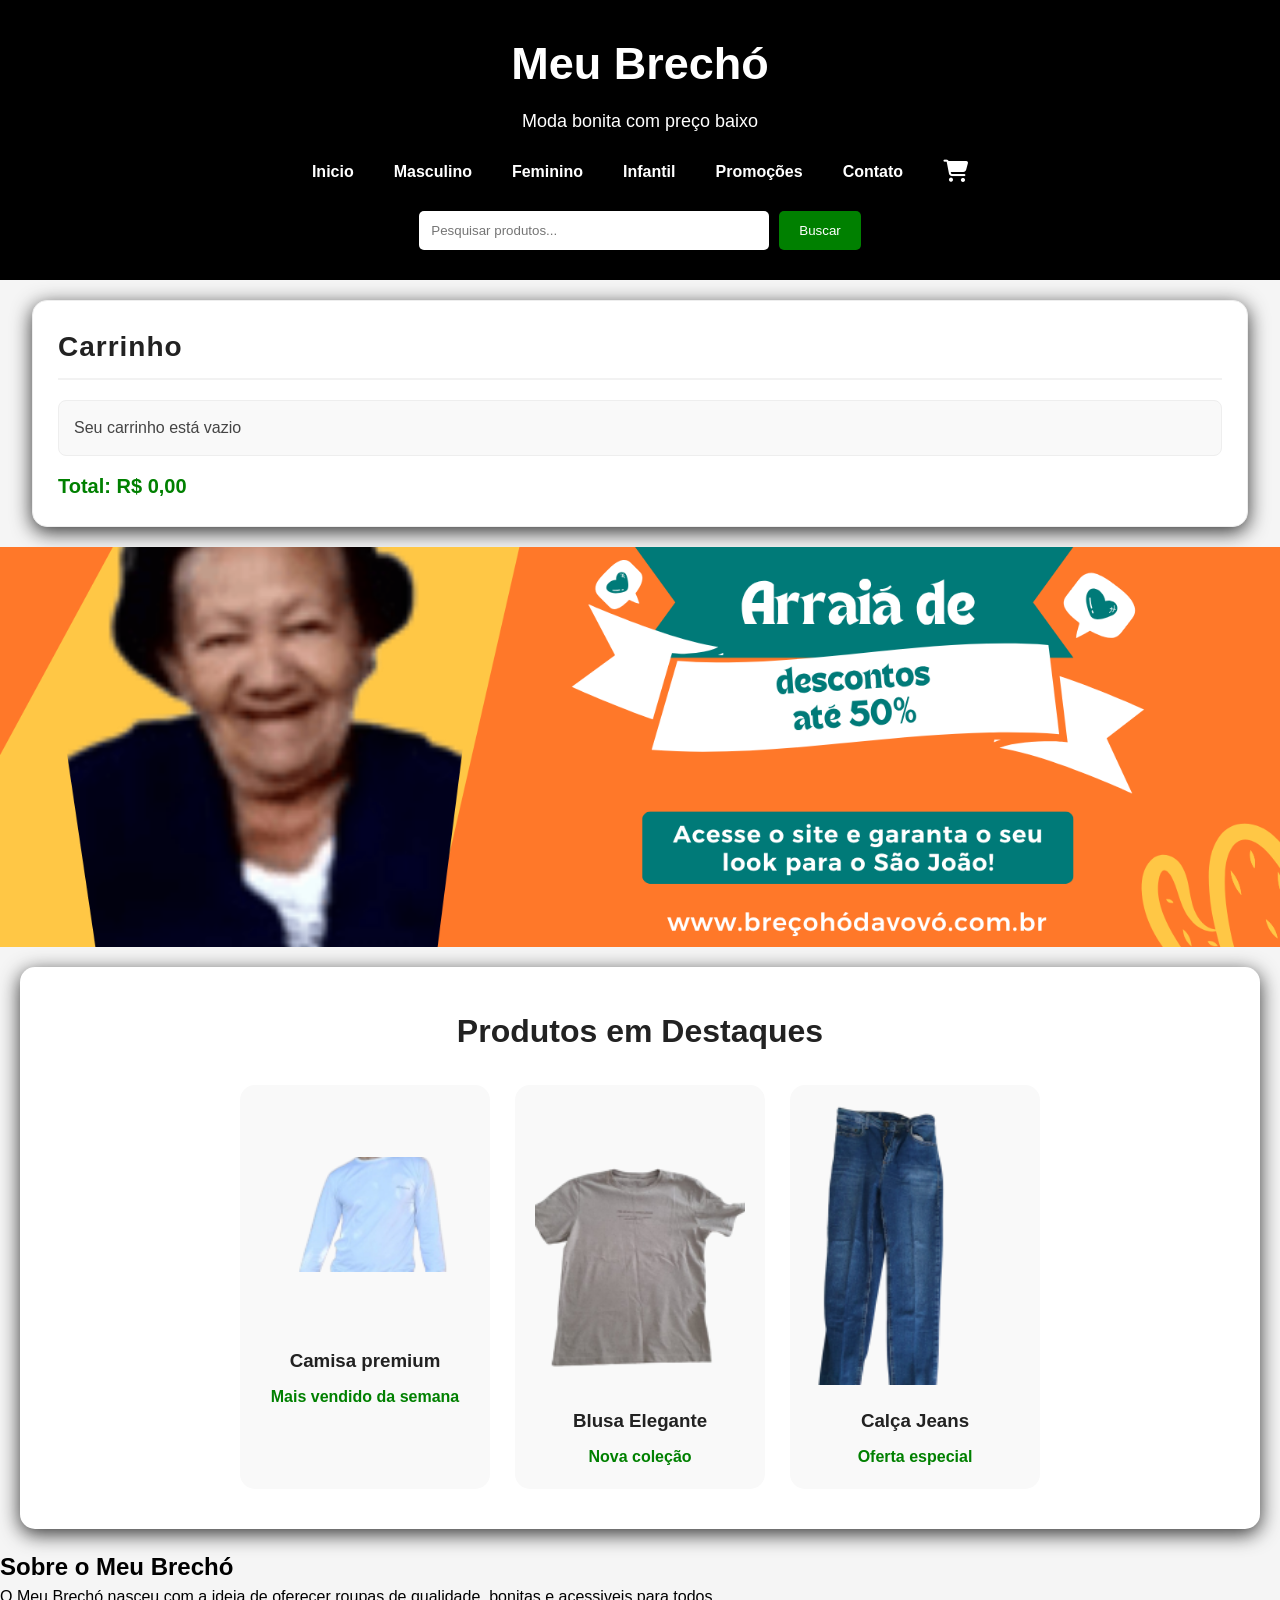
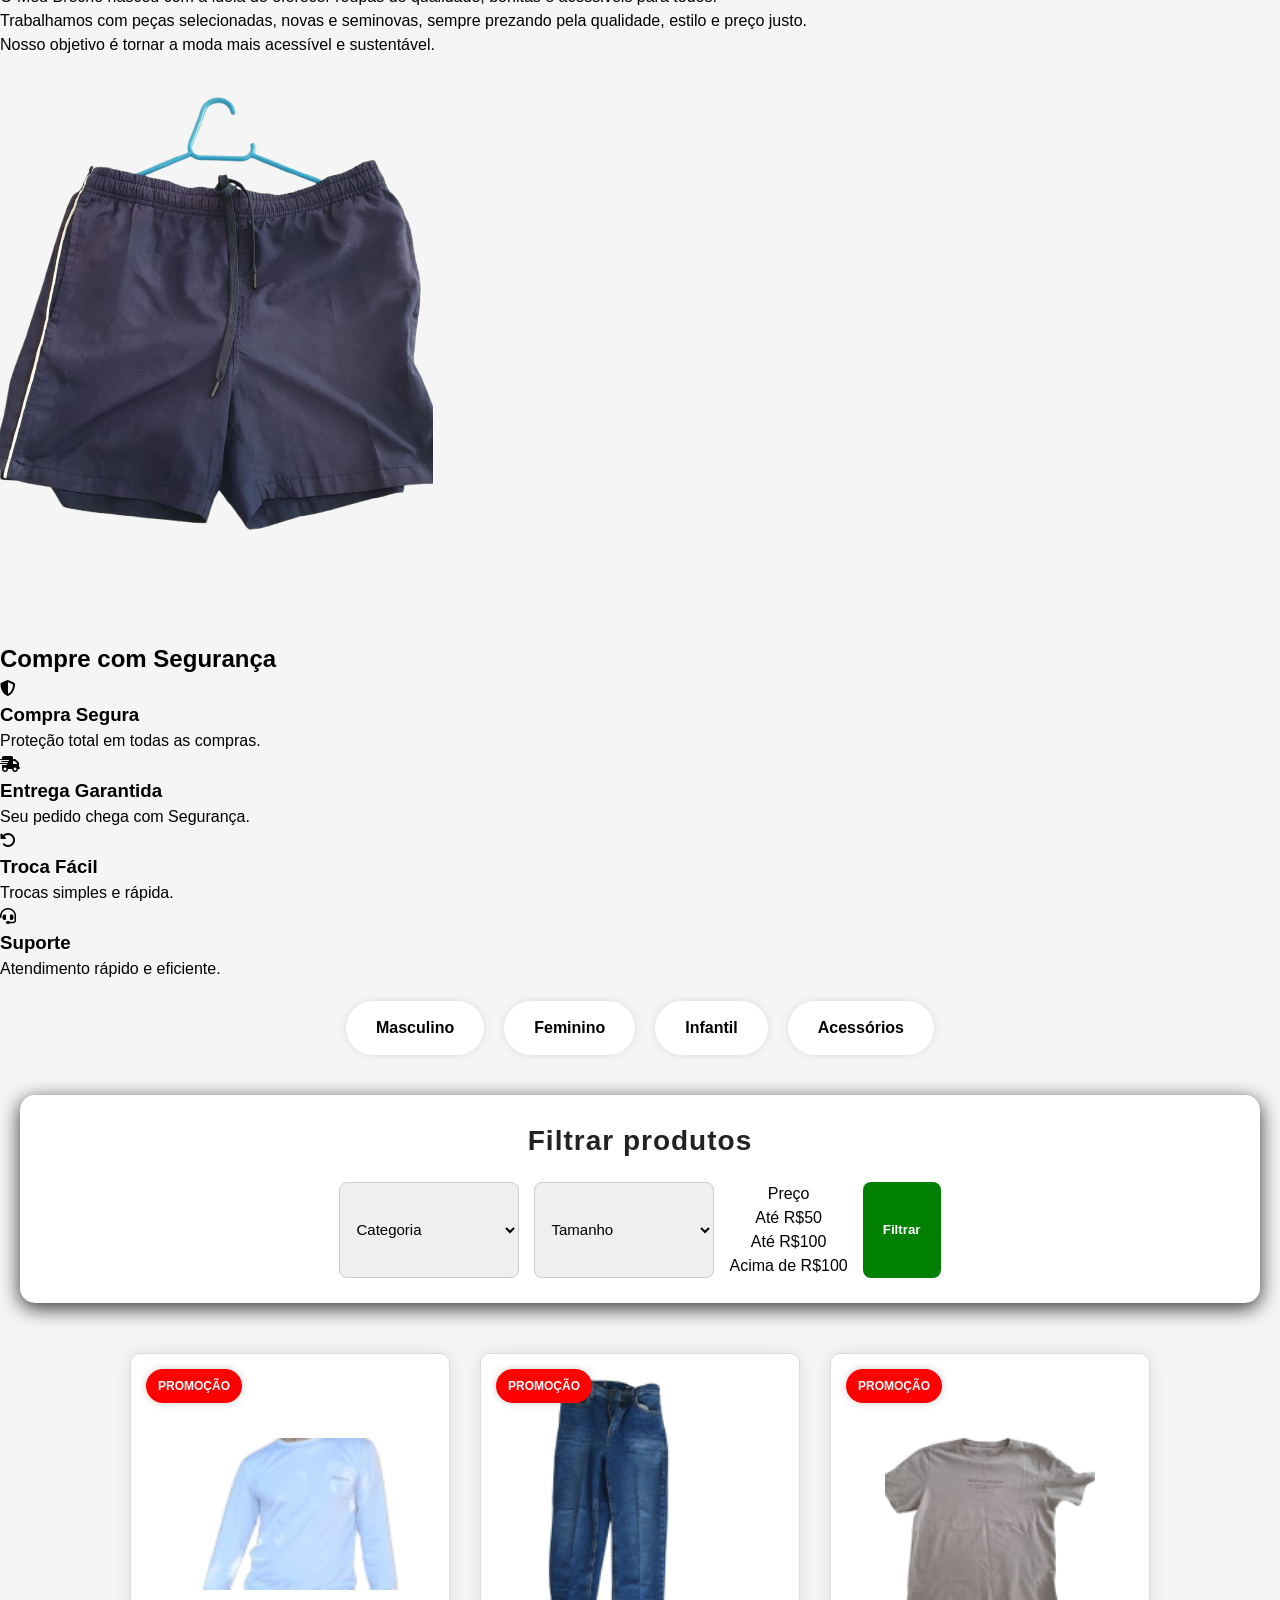
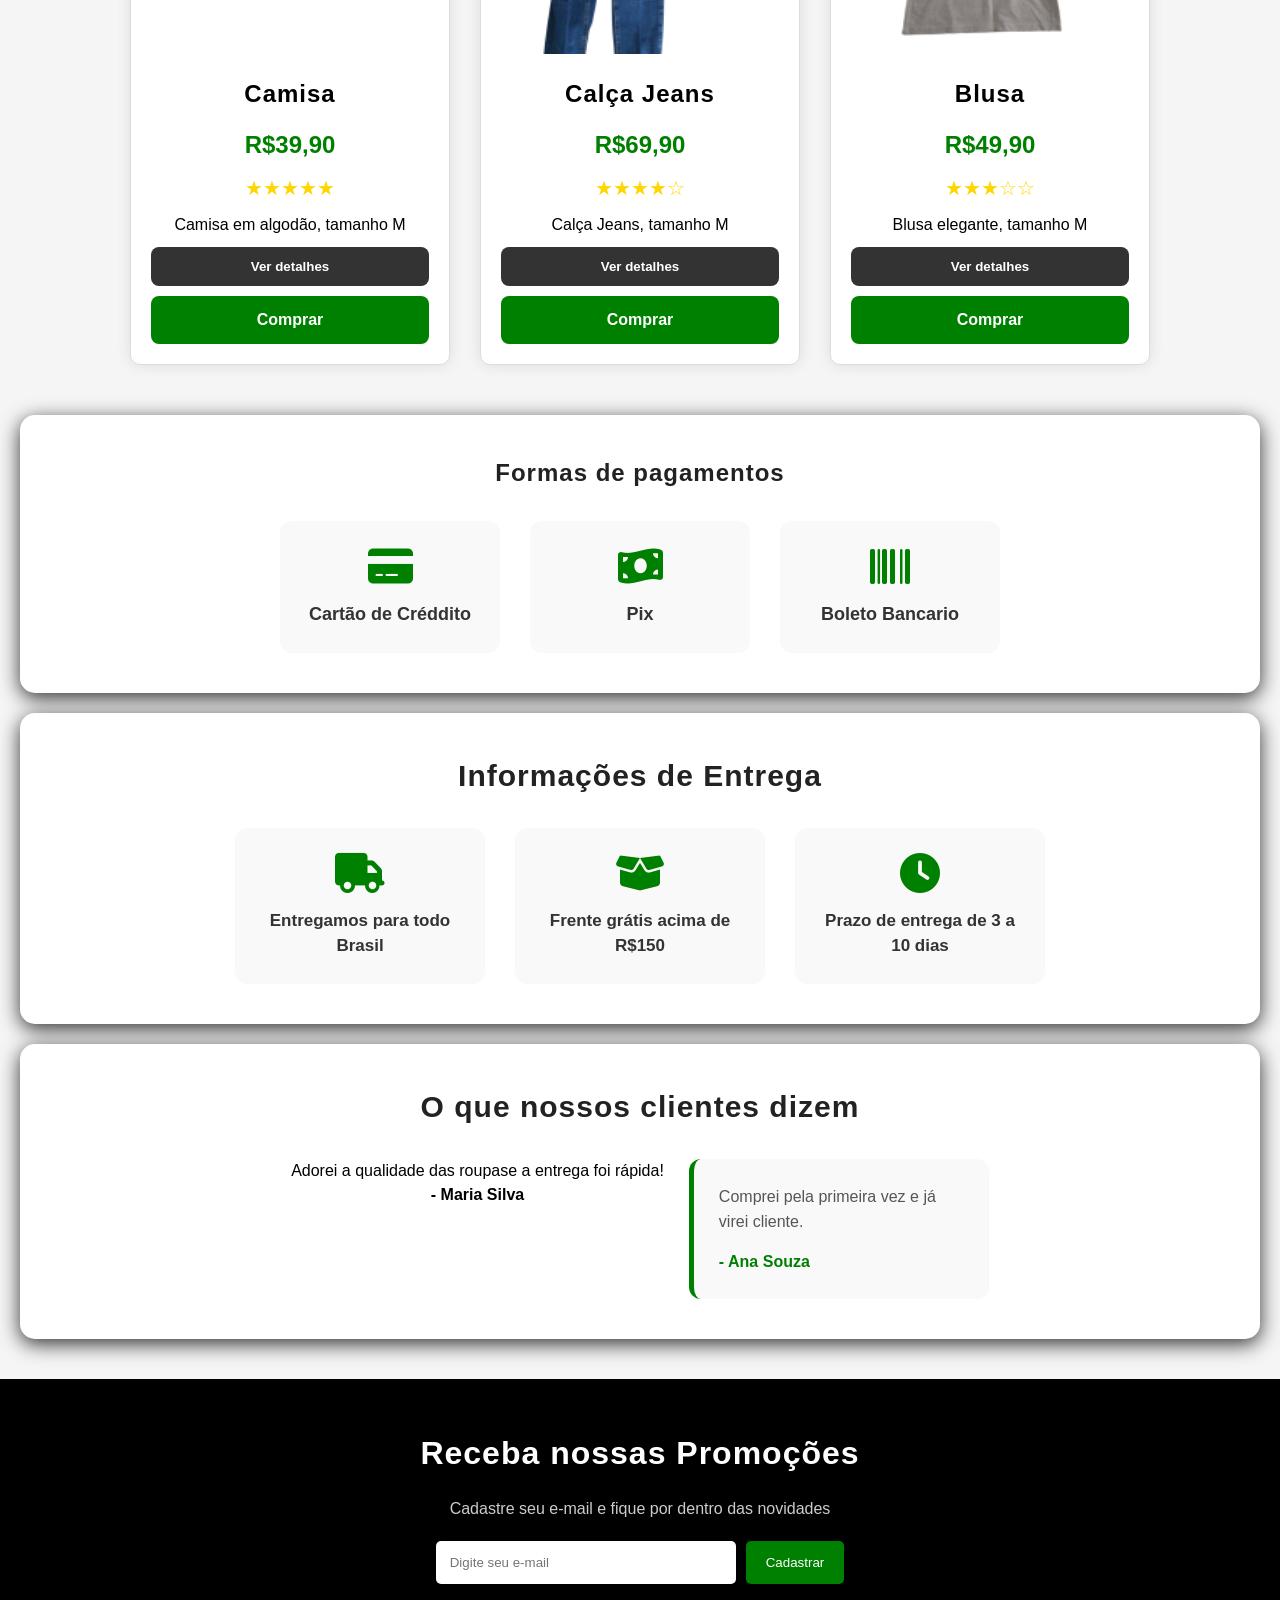
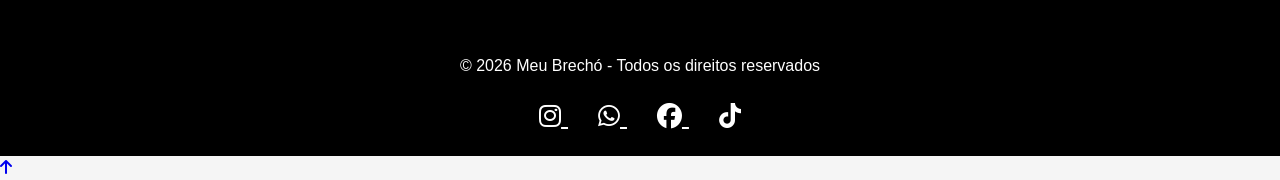
==== commit 2f153c41: "sicronização das paginas" ====
--- a/index.html
+++ b/index.html
@@ -4,8 +4,8 @@
     <meta charset="UTF-8">
     <meta name="viewport" content="width=device-width, initial-scale=1.0">
     <link rel="stylesheet" href="style.css">
-
     <link rel="stylesheet" href="https://cdnjs.cloudflare.com/ajax/libs/font-awesome/6.5.0/css/all.min.css">
+    <link rel="shortcut icon" href="img/favico4.png" type="image/x-icon">
 
     <title>Meu-Brechó</title>
 </head>
@@ -27,7 +27,7 @@
                 <li> <a href="#">Contato</a> </li>
 
                 <li>
-                    <a href="#">
+                    <a href="carrinho.html" title="Ver carrinho">
                         <i class="fa-solid fa-cart-shopping"></i>
                     </a>
 
@@ -60,10 +60,10 @@
 
         <div class="slides">
 
-            <img src="img/banner1.png" class="slide ativo" alt="Banner 1">
-            <img src="img/banner2.png" class="slede" alt="Banner 2">
-            <img src="img/banner3.png" class="slede" alt="Banner 3"> 
-            <img src="img/1.png" class="slide" alt="Banner 4">           
+            <img src="img/banner1.png" class="slide ativo" alt="Banner 1"> 
+            <img src="img/banner2.png" class="slide" alt="Banner 2"> 
+            <img src="img/banner3.png" class="slide" alt="Banner 3"> 
+            <img src="img/banner4.png" class="slide" alt="Banner 3"> 
 
         </div>       
         
@@ -89,6 +89,71 @@
                 <img src="img/calça jeans1.png" alt="Calça Jeans">
                 <h3>Calça Jeans</h3>
                 <p>Oferta especial</p>
+            </div>
+
+        </div>
+    </section>
+
+
+    <section class="sobre">
+
+        <div class="sobre-box">
+
+            <div sobre-texto>
+                <h2>Sobre o Meu Brechó</h2>
+                <p>
+                    O Meu Brechó nasceu com a ideia de oferecer roupas de qualidade,
+                    bonitas e acessiveis para todos.
+                </p>
+
+                <p>
+                    Trabalhamos com peças selecionadas, novas e seminovas,
+                    sempre prezando pela qualidade, estilo e preço justo.
+                </p>
+
+                <p>
+                    Nosso objetivo é tornar a moda mais acessível e sustentável.
+                </p>
+            </div>
+
+            <div class="sobre-imagens">
+                <img src="img/WhatsApp_Image_2025-02-01_at_09.30.39-removebg-preview.png" alt="">
+            </div>
+
+        </div>
+
+    </section>
+
+
+
+    <section class="selos">
+
+        <h2>Compre com Segurança</h2>
+
+        <div class="selos-box">
+
+            <div class="selo-item">
+                <i class="fa-solid fa-shield-halved"></i>
+                <h3>Compra Segura</h3>
+                <p>Proteção total em todas as compras.</p>
+            </div>
+
+            <div class="selo-item">
+                <i class="fa-solid fa-truck-fast"></i>
+                <h3>Entrega Garantida</h3>
+                <p>Seu pedido chega com Segurança.</p>
+            </div>         
+
+            <div class="selo-item">
+                <i class="fa-solid fa-rotate-left"></i>
+                <h3>Troca Fácil</h3>
+                <p>Trocas simples e rápida.</p>
+            </div>
+
+            <div selo-item>
+                <i class="fa-solid fa-headset"></i>
+                <h3>Suporte</h3>
+                <p>Atendimento rápido e eficiente.</p>
             </div>
 
         </div>
@@ -286,13 +351,15 @@
     <div class="modal">
         <div class="modal-conteudo">
             <span class="fechar">&times;</span>
-            <img src="img/camisa.png" alt="Produto">
-            <h2>Camisa</h2>
+            <img class="modal-img" src="img/camisa.png" alt="Produto">
+            <h2 class="modal-nome">Camisa</h2>
             <p class="modal-preco">R$39,90</p>
-            <p>
+            <p class="modal-descricao">
                 Camisa em algodão premium, confortavel, ideal para o dia dia.
             </p>
-            <button class="btn-comprar">Comprar agora</button>
+
+            <button class="btn-comprar">Comprar agora</button>            
+
         </div>
     </div>
 
@@ -310,7 +377,7 @@
 
 
     <footer>
-        <p>@copy; 2026 Meu Brechó - Todos os direitos reservados</p>
+        <p>&copy; 2026 Meu Brechó - Todos os direitos reservados</p>
 
         <div class="redes-sociais">
             <a href="#"> <i class="fa-brands fa-instagram"></i> </a>
@@ -323,5 +390,9 @@
 
 <script src="script.js"></script>
 
+<a href="#" class="voltar-topo">
+    <i class="fa-solid fa-arrow-up"></i>
+</a>
+
 </body>
 </html>
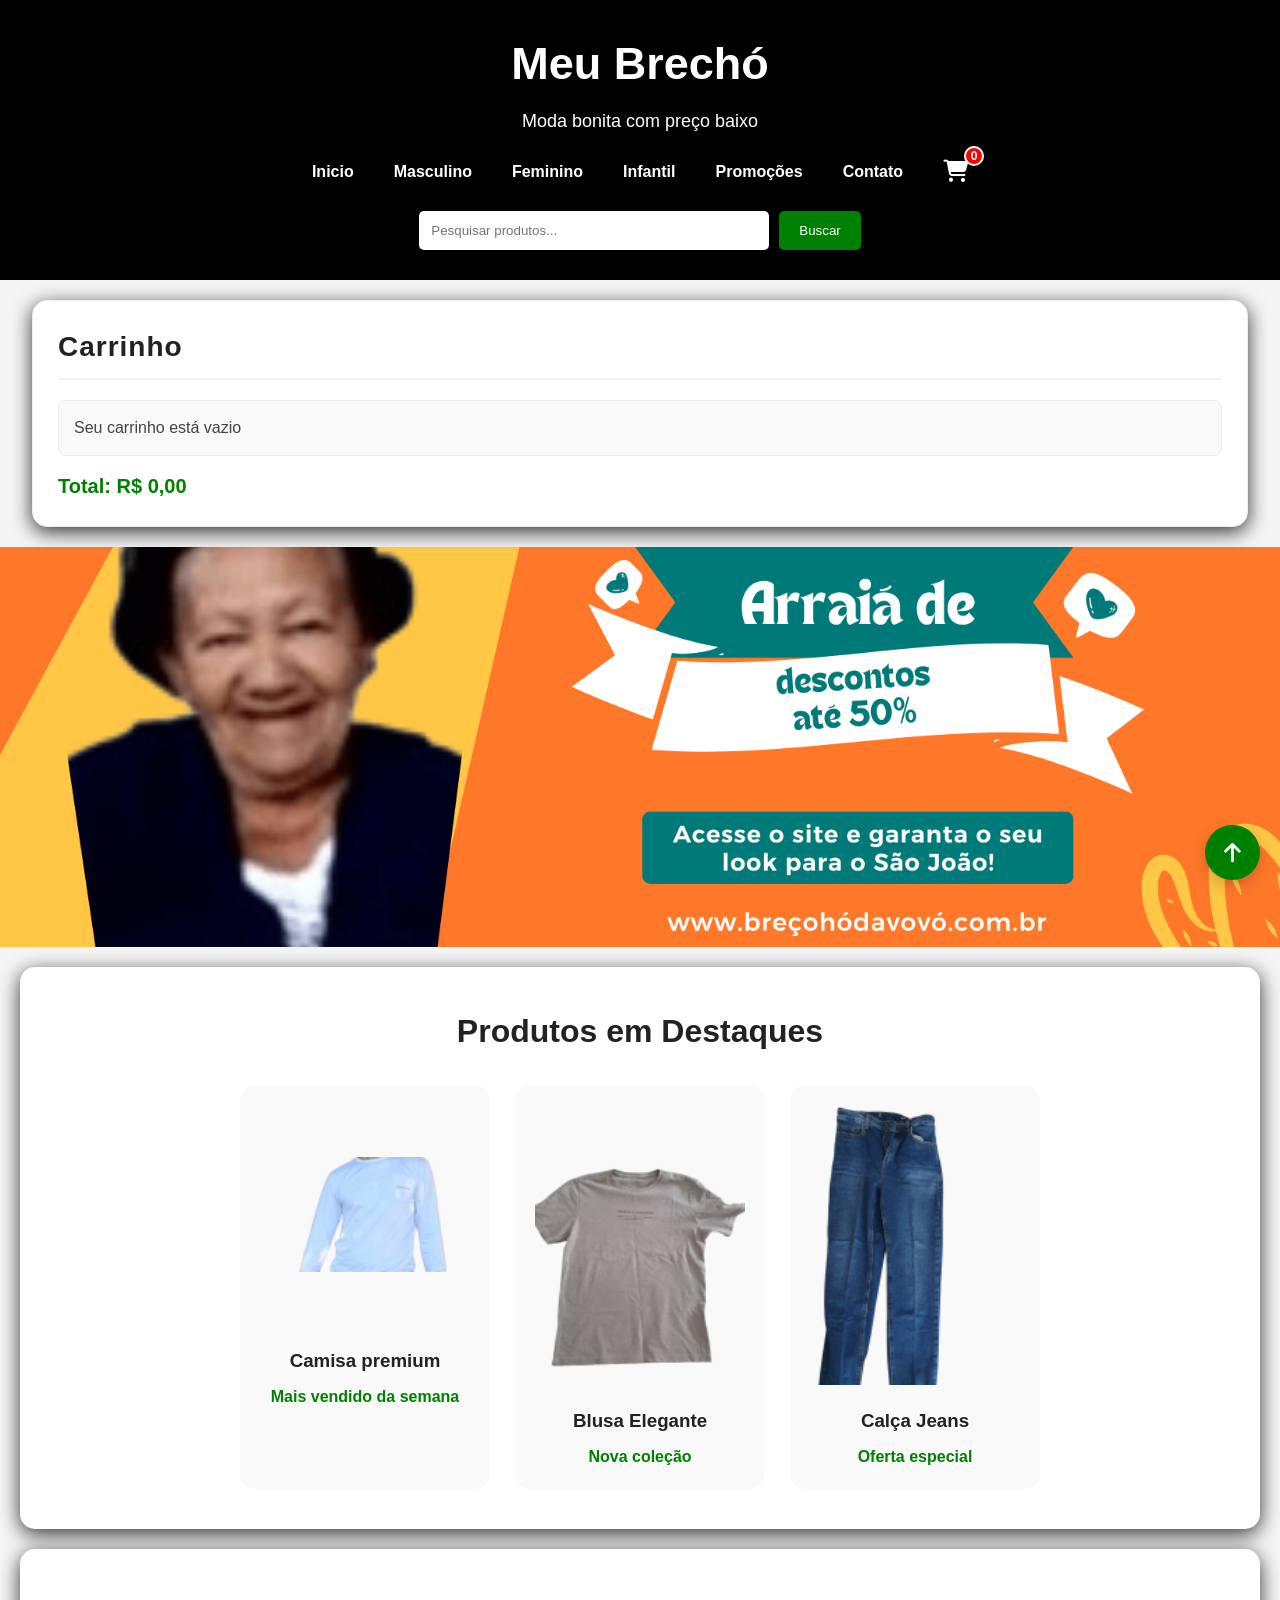
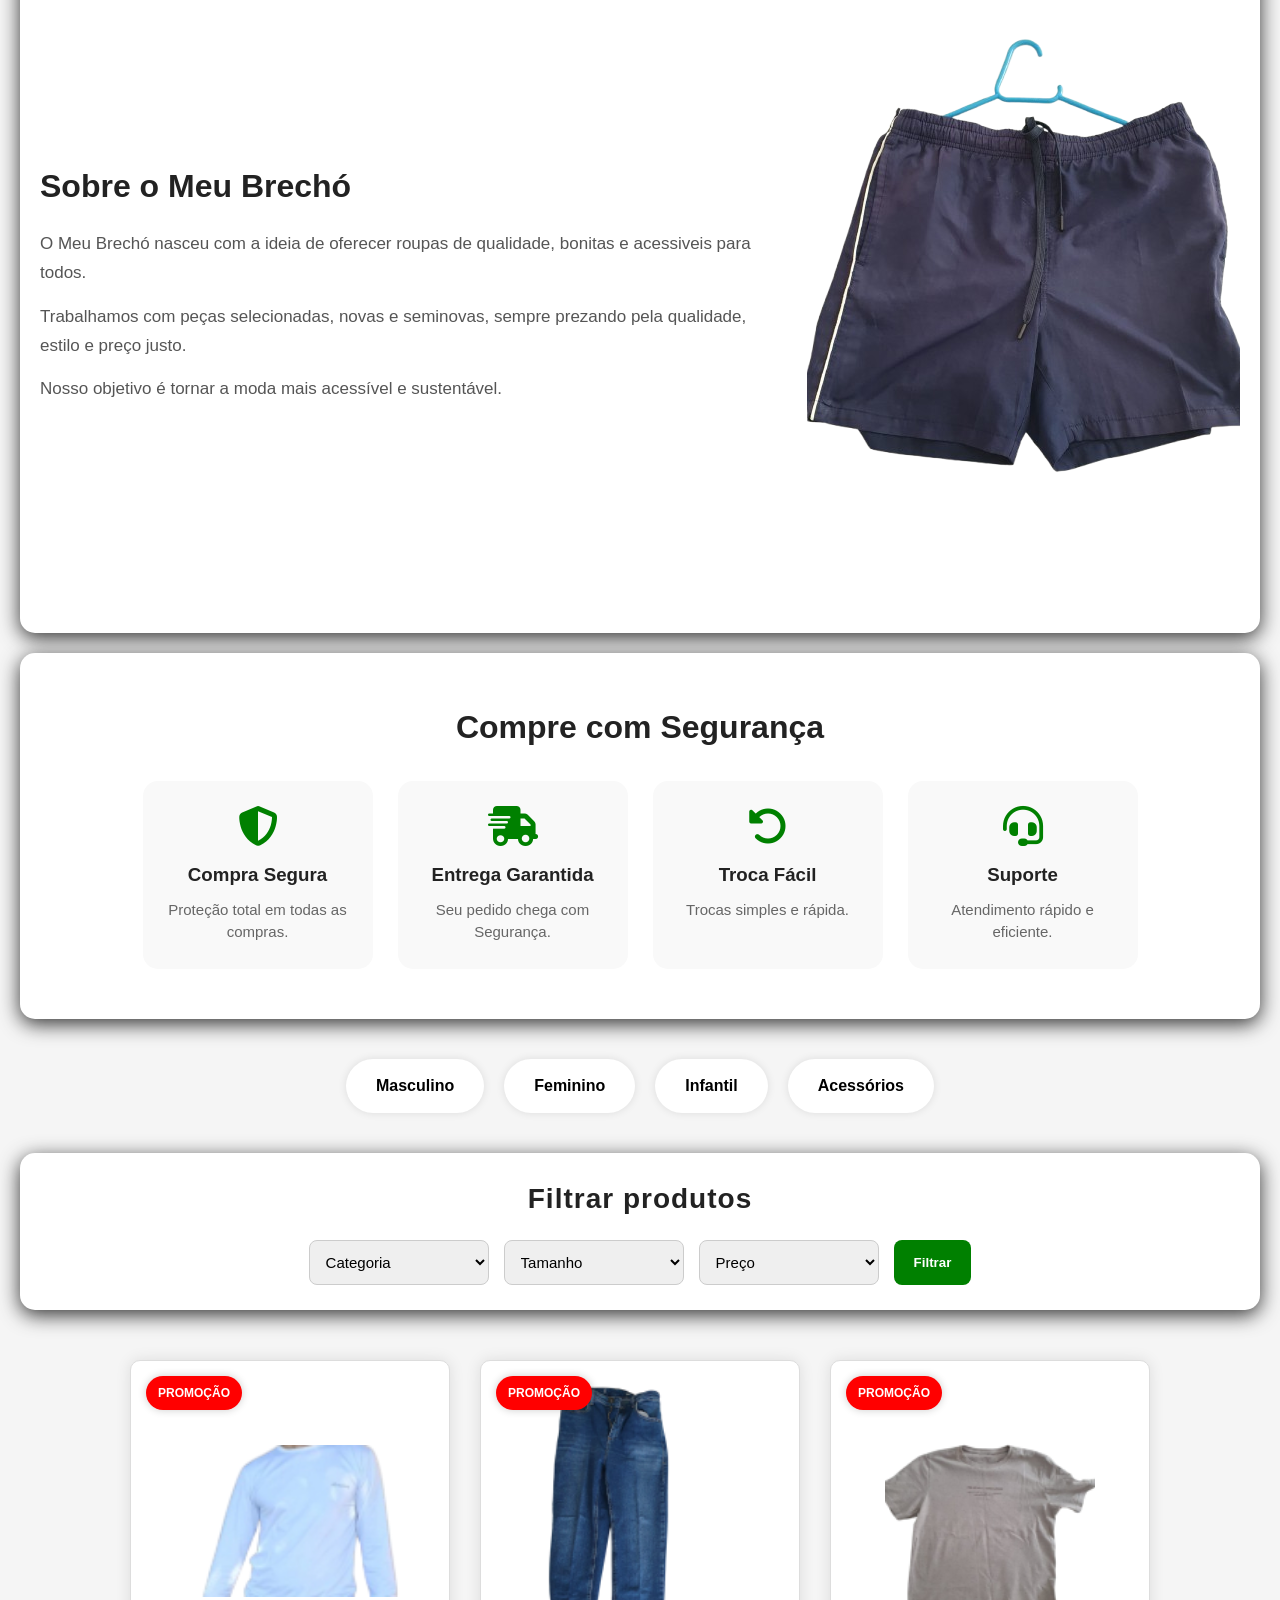
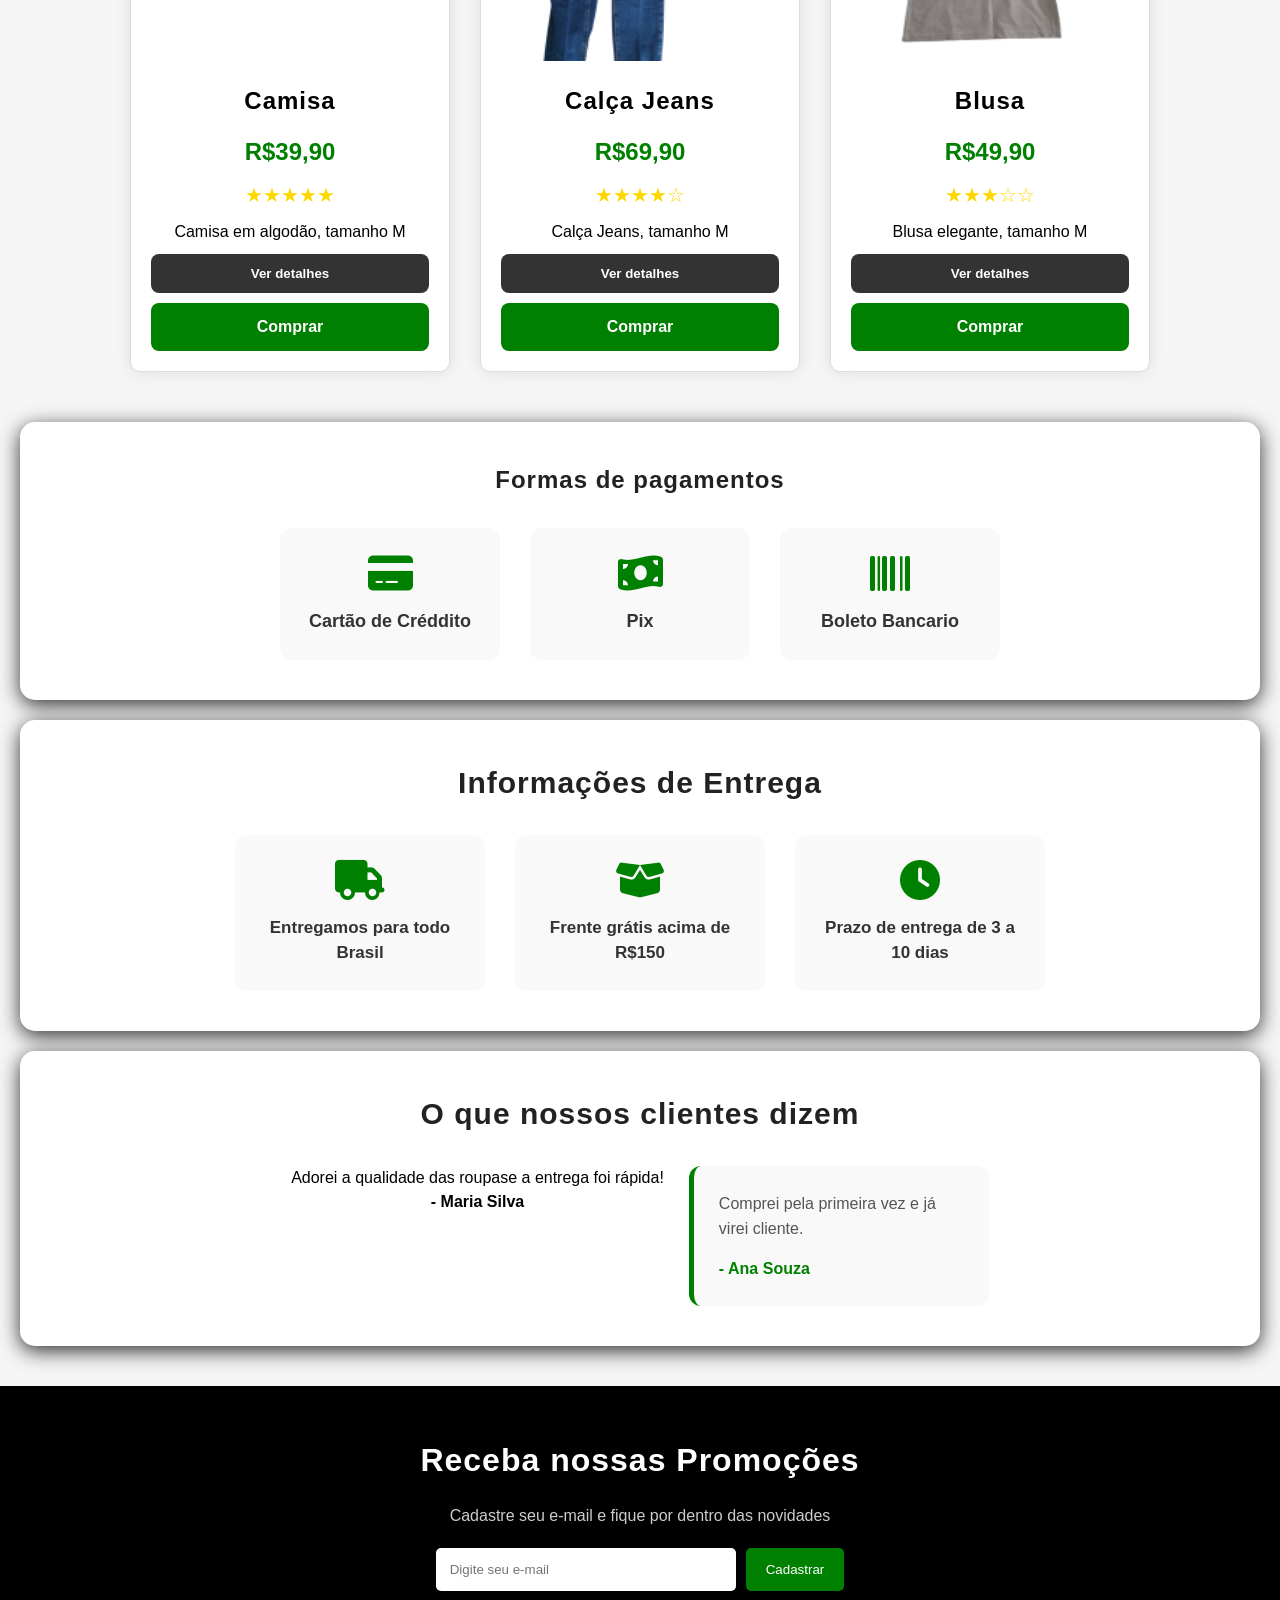
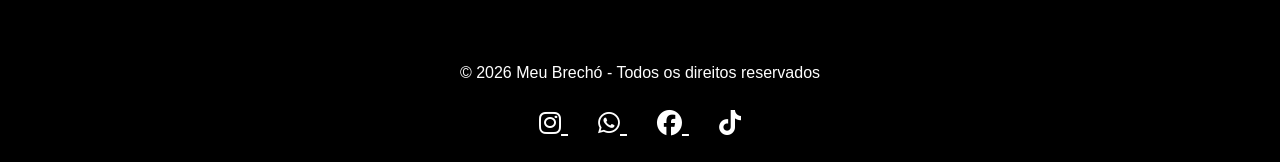
==== commit 942a18ea: "att do html" ====
--- a/index.html
+++ b/index.html
@@ -27,8 +27,9 @@
                 <li> <a href="#">Contato</a> </li>
 
                 <li>
-                    <a href="carrinho.html" title="Ver carrinho">
+                    <a href="carrinho.html" title="Ver carrinho" class="icone-carrinho">
                         <i class="fa-solid fa-cart-shopping"></i>
+                        <span id="contador-carrinho">0</span>
                     </a>
 
                 </li>
@@ -37,7 +38,8 @@
         </nav>
 
         <div class="pesquisar">
-            <input type="text" placeholder="Pesquisar produtos...">
+
+            <input type="text" id="pesquisa" placeholder="Pesquisar produtos...">
 
             <button>Buscar</button>
         </div>
@@ -99,7 +101,7 @@
 
         <div class="sobre-box">
 
-            <div sobre-texto>
+            <div class="sobre-texto">
                 <h2>Sobre o Meu Brechó</h2>
                 <p>
                     O Meu Brechó nasceu com a ideia de oferecer roupas de qualidade,
@@ -150,7 +152,7 @@
                 <p>Trocas simples e rápida.</p>
             </div>
 
-            <div selo-item>
+            <div class="selo-item">
                 <i class="fa-solid fa-headset"></i>
                 <h3>Suporte</h3>
                 <p>Atendimento rápido e eficiente.</p>
@@ -189,12 +191,14 @@
                 <option>GG</option>
             </select>
 
-            <section>
+            
+            <select>
                 <option>Preço</option>
                 <option>Até R$50</option>
                 <option>Até R$100</option>
                 <option>Acima de R$100</option>
-            </section>
+            </select>
+            
 
             <button class="btn-filtrar">Filtrar</button>
 
--- a/style.css
+++ b/style.css
@@ -105,7 +105,8 @@
     object-fit: contain;
 }
 .produto:hover {
-    transform: translateY(-8px) scale(1.02);
+    transform: translateY(-8px) scale(1.03);
+    box-shadow: 0 10px 25px rgba(0,0,0,0.15);
 }
 .produto h2 {
     font-weight: bold;
@@ -183,7 +184,6 @@
 }
 
 .btn-comprar {
-
     display: block;
     text-decoration: none;
     text-align: center;
@@ -268,28 +268,28 @@
     position: relative;  
 }
 
-.slides {   
+.slides {     
+  width: 100%;
+  height: 100%;
+  position: relative;   
+}
+.slide {
+   position: absolute;
+   top: 0;
+   left: 0;
    width: 100%;
    height: 100%;
-   position: relative;
-}
-.slide {
-    width: 100%;
-    height: 100%;
-    object-fit: cover;
-    position: absolute;
-    opacity: 0;
-    transition: opacity 1s ease-in-out;
+
+   object-fit: cover;
+
+   opacity: 0;
+   transition: opacity 1s ease;
 }
 .slide.ativo {
     opacity: 1;
 }
 
-.slide img {
-    width: calc(100% / 3);
-    height: 100%;
-    object-fit: cover;
-}
+
 
 @keyframes slideBanner {
     0%, 30% {
@@ -354,7 +354,16 @@
     border-radius: 20px;
     text-align: center;
     position: relative;  
-    box-shadow: 0 10px 30px rgba(0,0,0,0.25);      
+    box-shadow: 0 10px 30px rgba(0,0,0,0.25);   
+    
+    animation: aparecer 0.3s ease;
+}
+
+@keyframes aparecer {
+    from {
+        opacity: 0;
+        transform: scale(1);
+    }
 }
 .modal-conteudo img {
     width: 100%;
@@ -375,7 +384,7 @@
     color: green;
     font-size: 32px;
     font-weight: bold;
-    margin-bottom: 15px 0;
+    margin: 15px 0;
 }
 .modal-conteudo p {
     font-size: 17px;
@@ -597,7 +606,7 @@
 }
 .depoimento-item:hover {
     transform: translateY(-5px);
-    box-shadow: 0 5px 15px regba(0,0,0,0.1);
+    box-shadow: 0 5px 15px rgba(0,0,0,0.1);
 }
 .depoimento-item p {
     font-size: 16px;
@@ -771,9 +780,23 @@
     text-decoration: none;
     font-weight: bold;
     transition: 0.3s;
+
+    animation: pulsar 2s infinite;
 }
 .btn-voltar-loja:hover {
     background: darkgreen;
+}
+
+@keyframes pulsar {
+    0% {
+        transform: scale(1);
+    }
+    50% {
+        transform: scale(1.08);
+    }
+    100% {
+        transform: scale(1);
+ }
 }
 
 .destaques {
@@ -820,6 +843,270 @@
     font-weight: bold;
 }
 
+.selos {
+    background: white;
+    padding: 50px 20px;
+    margin: 20px;
+    border-radius: 15px;
+    text-align: center;
+    box-shadow: 0 5px 20px rgba(0,0,0,0.8);
+}
+.selos h2 {
+    font-size: 32px;
+    margin-bottom: 30px;
+    color: #222;
+}
+.selos-box {
+    display: flex;
+    justify-content: center;
+    gap: 25px;
+    flex-wrap: wrap;
+}
+.selo-item {
+    width: 230px;
+    background: #f9f9f9;
+    padding: 25px;
+    border-radius: 15px;
+    transition: 0.3s;
+}
+.selo-item:hover {
+    transform: translateY(-8px);
+    box-shadow: 0 5px 20px rgba(0,0,0,0.1);
+}
+.selo-item i {
+    font-size: 40px;
+    color: green;
+    margin-bottom: 15px;
+    transition: 0.3s;
+}
+.selo-item:hover i {
+    transform: scale(1.2) rotate(8deg);
+}
+.selo-item h3 {
+    margin-bottom: 10px;
+    color: #222;
+}
+.selo-item p {
+    color: #666;
+    font-size: 15px;
+    line-height: 1.5;
+}
+
+button:active,
+.btn-comprar:active,
+.btn-detalhes:active,
+.btn-finalizar:active {
+    transform: scale(0.97);
+}
+
+.icone-carrinho {
+    position: relative;
+    display: inline-block;
+}
+#contador-carrinho {
+    position: absolute;
+
+    top: -14px;
+    right: -16px;
+
+    width: 20px;
+    height: 20px;
+
+    background: red;
+    color: white;
+
+    border: 2px solid white;
+
+    border-radius: 50%;
+
+    display: flex;
+    justify-content: center;
+    align-items: center;
+
+    font-size: 12px;
+    font-weight: bold;
+}
+
+/*==================
+CHECKOUT
+==================*/
+.checkout {
+    max-width: 900px;
+    margin: 40px;
+    padding: 30px;    
+}
+.checkout section {
+    background: #fff;
+    padding: 25px;
+    margin-bottom: 25px;
+    border-radius: 10px;
+    box-shadow: 0 20px 8px rgba(0,0,0,0.1);
+}
+.checkout h2 {
+    font-size: 24px;
+    color: #222;
+    margin-bottom: 20px;
+    padding-bottom: 10px;
+    border-bottom: 2px solid #ddd;
+}
+.campo {
+    display: flex;
+    flex-direction: column;
+    margin-bottom: 20px;
+}
+.campo label {
+    font-weight: bold;
+    margin-bottom: 8px;
+    color: #333;
+}
+.campo input {
+    padding: 12px;
+    border: 1px solid #ccc;
+    border-radius: 8px;
+    font-size: 16px;
+    transition: 0.3s;
+}
+.campo input:focus {
+    outline: none;
+    border-color: #000;
+    box-shadow: 0 0 6px rgba(0,0,0,0.2);
+}
+.opcao-pagamento {
+    display: flex;
+    align-items: center;
+    gap: 10px;
+    margin-bottom: 15px;
+    font-size: 17px;
+    cursor: pointer;
+}
+.opcao-pagamento input {
+    transform: scale(1.2);
+    cursor: pointer;
+}
+.resumo-pedido {
+    background: #f9f9f9;
+}
+#lista-checkout {
+    margin: 20px;
+}
+#total-checkout {
+    text-align: right;
+    font-size: 24px;
+    color: #111;
+    font-weight: bold;
+}
+.finalizar-compra {
+    text-align: center;
+}
+#btn-finalizar {
+    width: 100%;
+    background: #000;
+    color: white;
+    border: none;
+    padding: 15px 40px;
+    padding: 18px;
+    font-size: 20px;
+    font-weight: bold;
+    border-radius: 8px;
+    cursor: pointer;
+    transition: 0.3s;
+}
+#btn-finalizar:hover {
+    background: green;
+    transform: scale(1.05);
+}
+
+.item-checkout {
+    display: flex;
+    align-items: center;
+    justify-content: space-between;
+
+    gap: 20px;
+
+    padding: 15px;
+    border-radius: 1px solid #ddd;
+}
+.item-checkout img {
+    width: 70px;
+    height: 70px;
+    object-fit: cover;
+    border-radius: 8px;
+}
+.info-checkout {
+    flex: 1;
+}
+.info-checkout h3 {
+    margin-bottom: 8px;
+    color: #111;
+}
+.info-checkout p {
+    color: #666;
+}
+.item-checkout span {
+    font-size: 18px;
+    font-weight: bold;
+    color: #000;
+}
+
+
+.confirmacao {
+    display: flex;
+    justify-content: center;
+    align-items: center;
+
+    padding: 20px;
+}
+.caixa-confirmacao {
+    max-width: 650px;
+    width: 100%;
+
+    background: #fff;
+    padding: 40px;
+    border-radius: 15px;
+    box-shadow: 0 10px 30px rgba(0,0,0,0.15);
+    text-align: center;
+}
+.icone-sucesso {
+    font-size: 70px;
+    margin-bottom: 20px;
+}
+.caixa-confirmacao h2 {
+    font-size: 36px;
+    margin-bottom: 20px;
+    color: #1f2937;
+}
+.caixa-confirmacao p {
+    font-size: 20px;
+    color: #555;
+    margin-bottom: 15px;
+    line-height: 1.6;
+}
+.numero-pedido {
+    font-size: 22px;
+    font-weight: bold;
+    color: green;
+    margin: 30px 0;
+}
+.btn-voltar {
+    display: inline-block;
+    background: green;
+    color: white;
+    text-decoration: none;
+    padding: 15px 35px;
+    border-radius: 8px;
+    font-size: 18px;
+    font-weight: bold;
+    transition: .3s;
+}
+.btn-voltar:hover {
+    background: darkgreen;
+    transform: scale(1.05);
+}
+
+
+
+
+
 
 
 
@@ -918,22 +1205,104 @@
     width: 90%;
   }
 
-}
-
-
-
-
-
-
-
-
-
-
-
-
-
-
-@media (max-width: 768) {
+  .selos-box {
+    flex-direction: column;
+    align-items: center;
+  }
+  .selo-item {
+    width: 90%;
+  }
+
+}
+
+.sobre {
+    background: white;
+    padding: 50px 20px;
+    border-radius: 15px;
+    margin: 20px;
+    box-shadow: 0 5px 20px rgba(0,0,0,0.8);
+}
+.sobre-box {
+    display: flex;
+    align-items: center;
+    justify-content: center;
+    gap: 40px;
+    flex-wrap: wrap;
+}
+.sobre-texto {
+    flex: 1;
+    min-width: 300px;
+}
+.sobre-texto h2 {
+    font-size: 32px;
+    margin-bottom: 20px;
+    color: #222;
+}
+.sobre-texto p {
+    font-size: 17px;
+    color: #555;
+    margin-bottom: 15px;
+    line-height: 1.7;
+}
+.sobre-imagem {
+    flex: 1;
+    width: 100%;
+    max-width: 450px;
+    border-radius: 15px;
+    object-fit: cover;
+}
+
+.voltar-topo {
+    position: fixed;
+    bottom: 20px;
+    right: 20px;
+    background: green;
+    color: white;
+    width: 55px;
+    height: 55px;
+    border-radius: 50%;
+    text-decoration: none;
+    display: flex;
+    justify-content: center;
+    align-items: center;
+    font-size: 22px;
+    box-shadow: 0 5px 15px rgba(0,0,0,0.2);
+    transition: 0.3s;
+    z-index: 1000;
+
+    animation: pulsar 2s infinite;
+}
+.voltar-topo:hover {
+    background: darkgreen;
+    transform: scale(1.1);
+}
+.btn-voltar-loja {
+    text-decoration: none;
+}
+
+
+
+
+
+
+
+
+
+
+
+
+
+
+
+
+
+
+
+
+
+
+
+@media (max-width: 768px) {
     .item-carrinho {
         flex-direction: column;
         text-align: center;
@@ -948,6 +1317,15 @@
     .btn-finalizar {
         width: 100%;
     }
+
+    .sobre-box {
+        flex-direction: column;
+        text-align: center;
+    }
+    .sobre-texto,
+    .sobre-imagem {
+        width: 100%;
+    }
 }
 
 
@@ -966,7 +1344,7 @@
 @media (max-width: 600px) {
 
     .modal-conteudo {
-        width: 95;
+        width: 95%;
         padding: 20px;
         border-radius: 15px;
     }
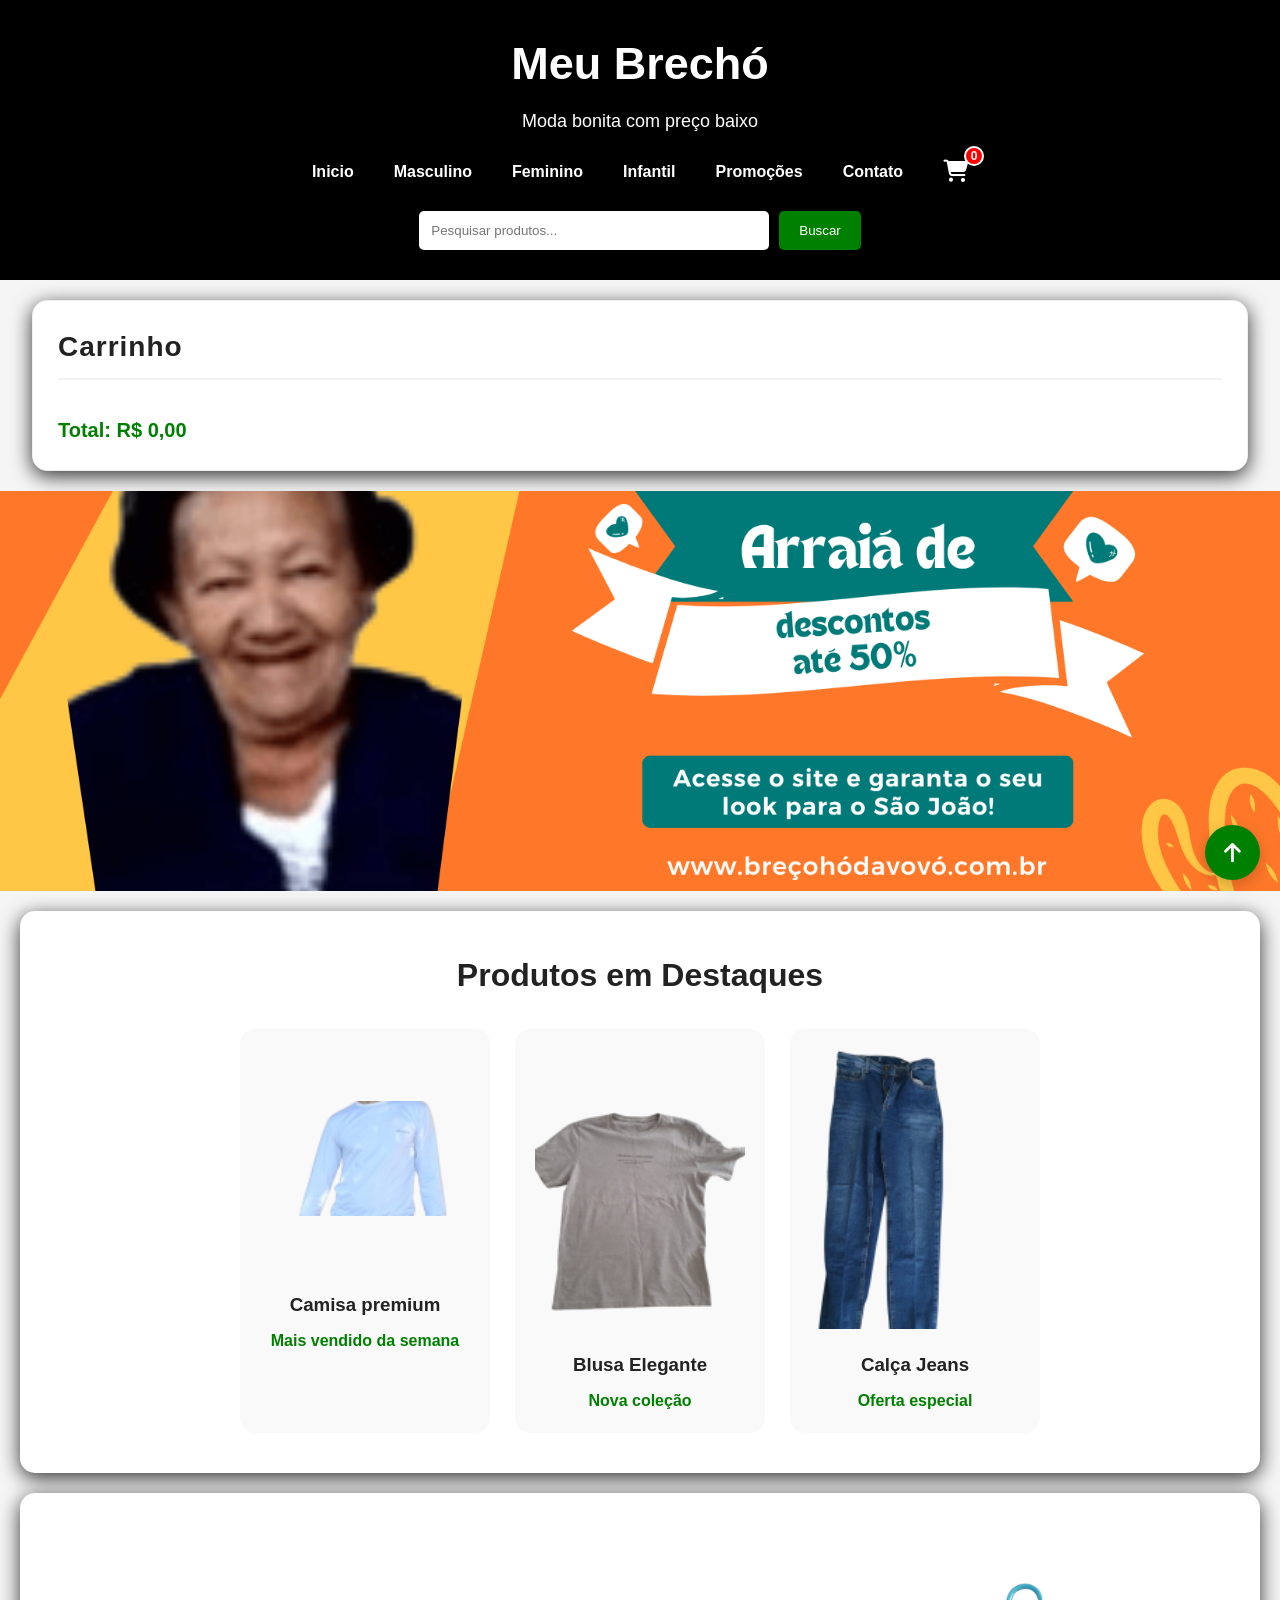
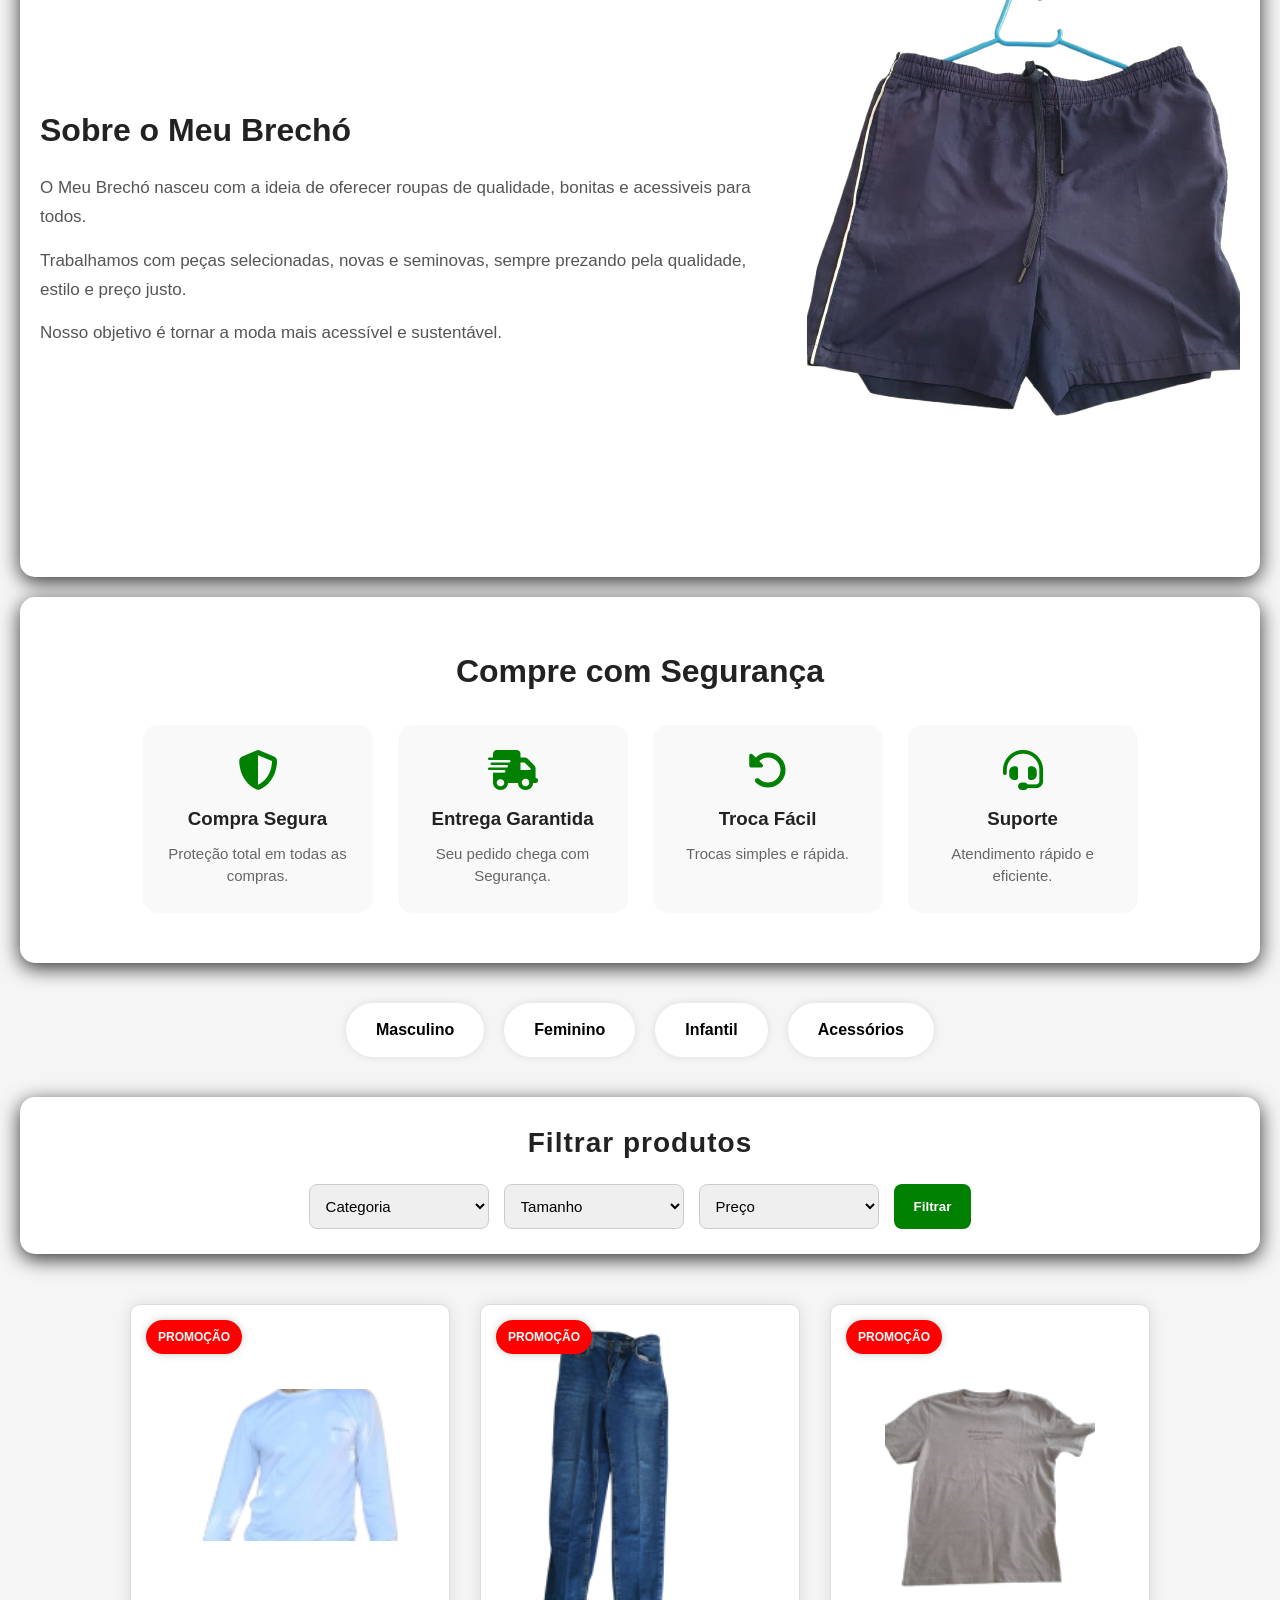
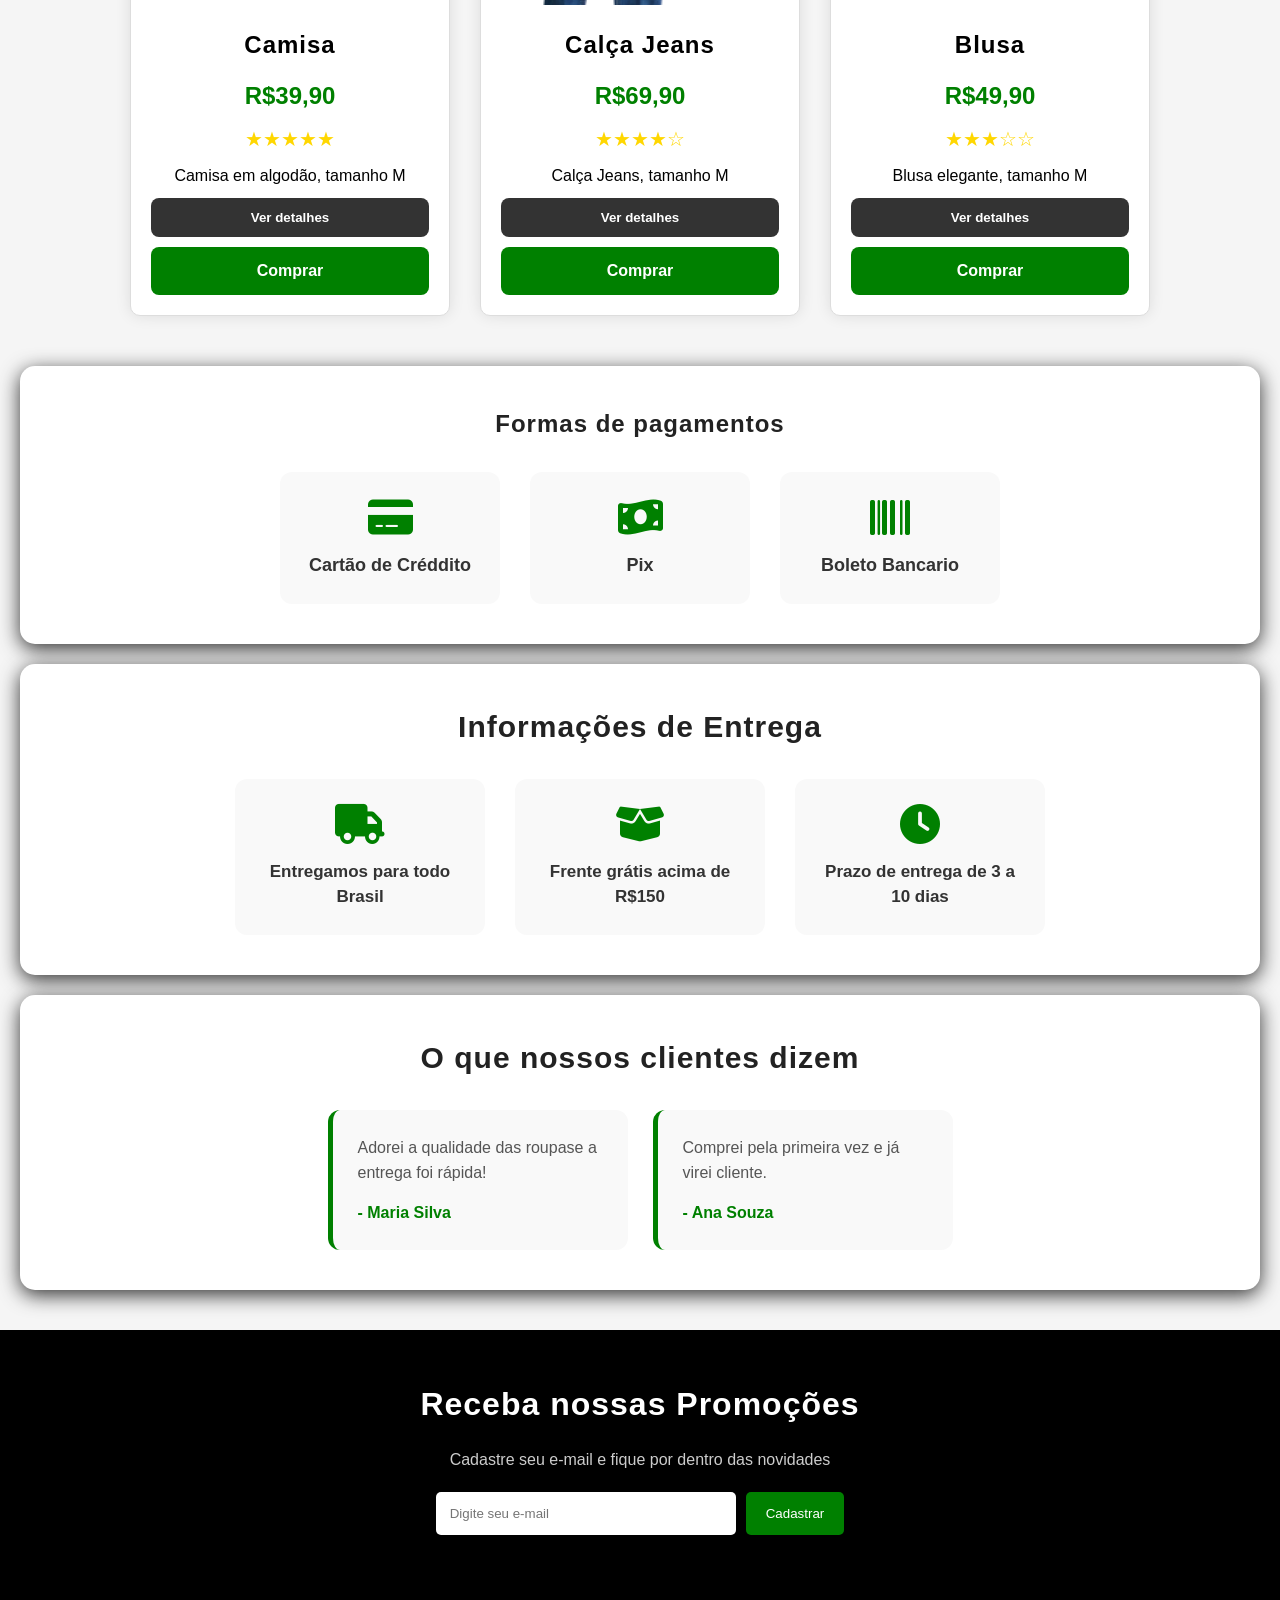
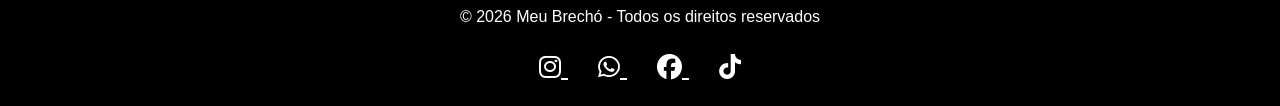
==== commit a558662b: "organização do  js" ====
--- a/index.html
+++ b/index.html
@@ -118,7 +118,7 @@
                 </p>
             </div>
 
-            <div class="sobre-imagens">
+            <div class="sobre-imagem">
                 <img src="img/WhatsApp_Image_2025-02-01_at_09.30.39-removebg-preview.png" alt="">
             </div>
 
@@ -336,7 +336,7 @@
 
         <div class="depoimentos-box">
 
-            <div depoimento-item>
+            <div class="depoimento-item">
                 <p>Adorei a qualidade das roupase a entrega foi rápida!</p>
                 <h4>- Maria Silva</h4>
             </div>
@@ -362,7 +362,7 @@
                 Camisa em algodão premium, confortavel, ideal para o dia dia.
             </p>
 
-            <button class="btn-comprar">Comprar agora</button>            
+            <button class="btn-comprar-modal">Comprar agora</button>            
 
         </div>
     </div>
--- a/style.css
+++ b/style.css
@@ -359,12 +359,9 @@
     animation: aparecer 0.3s ease;
 }
 
-@keyframes aparecer {
-    from {
-        opacity: 0;
-        transform: scale(1);
-    }
-}
+
+
+
 .modal-conteudo img {
     width: 100%;
     max-width: 280px;
@@ -825,7 +822,7 @@
     border-radius: 15px;
     transition: 0.3s;
 }
-.depoimento-item:hover {
+.destaque-item:hover {
     transform: translateY(-8px);
     box-shadow: 0 5px 20px rgba(0,0,0,0.1);    
 }
@@ -1244,7 +1241,7 @@
     margin-bottom: 15px;
     line-height: 1.7;
 }
-.sobre-imagem {
+.sobre-imagem-img {
     flex: 1;
     width: 100%;
     max-width: 450px;
